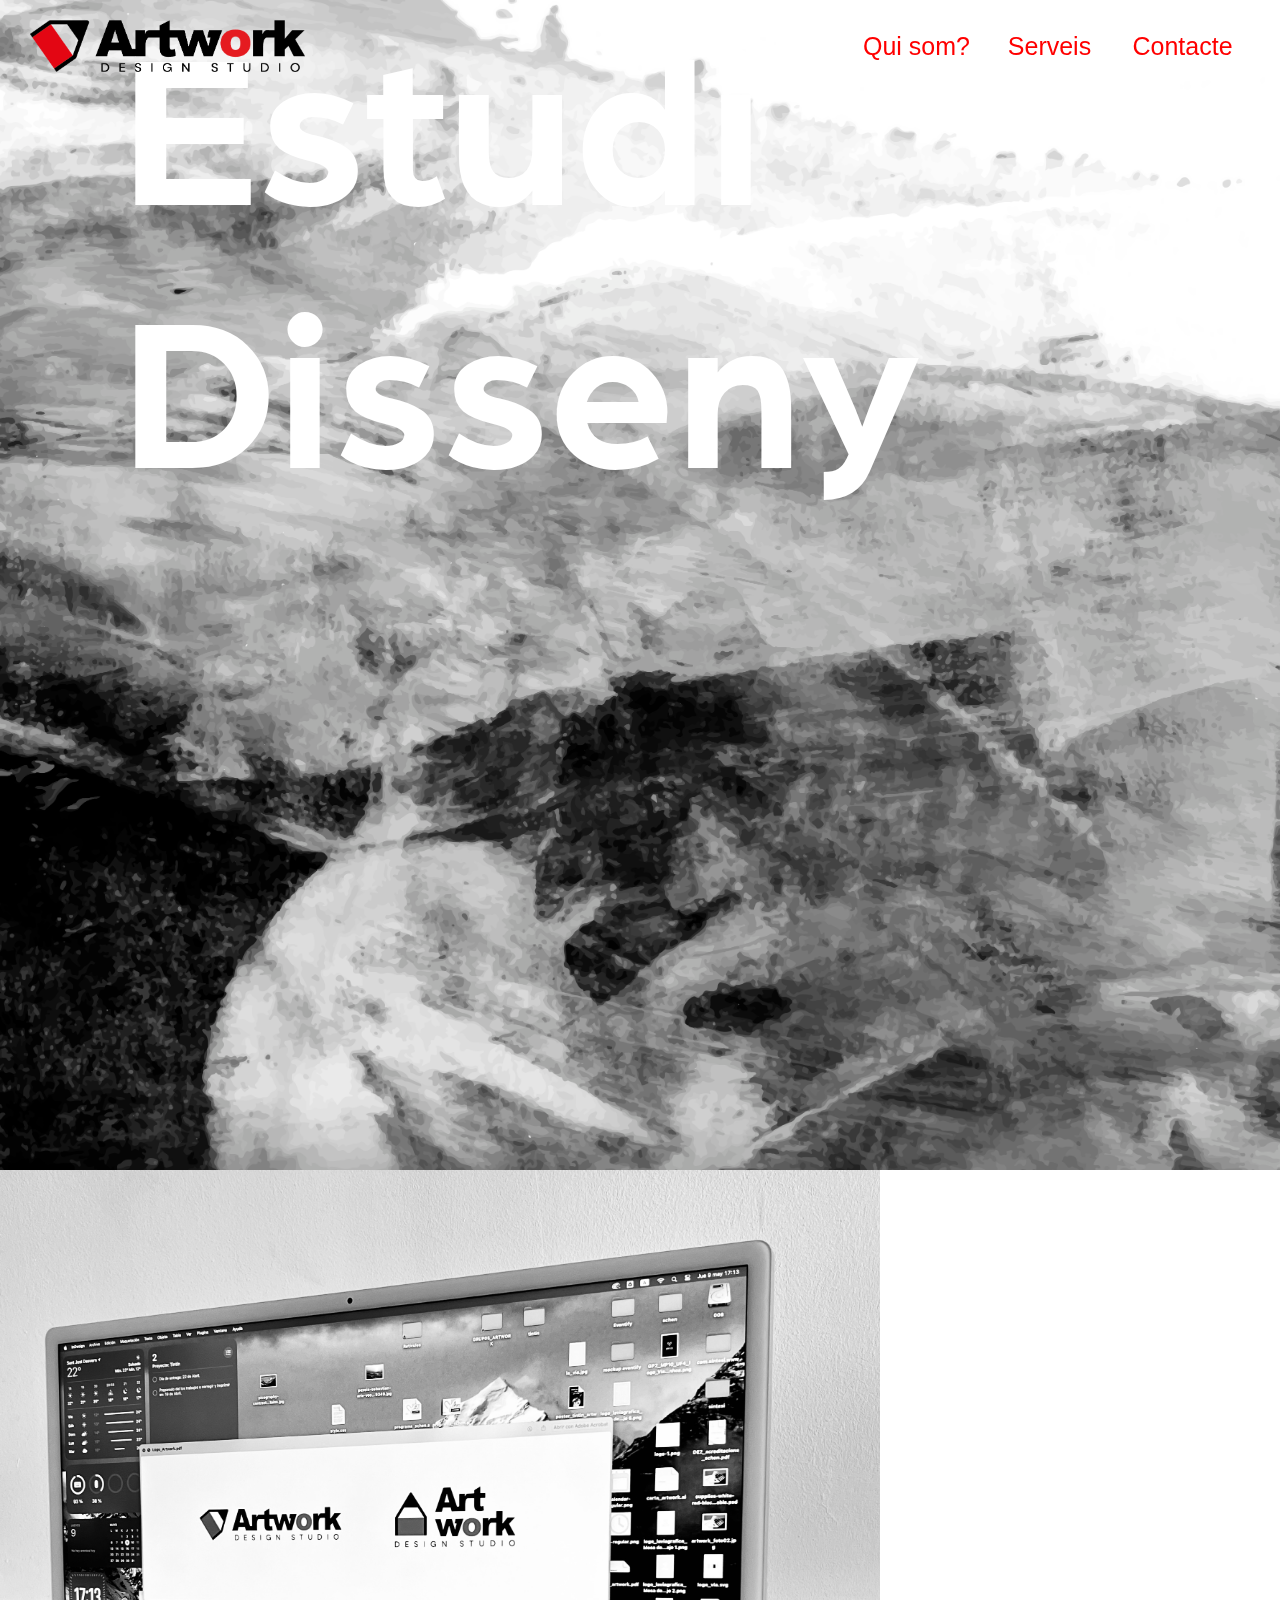
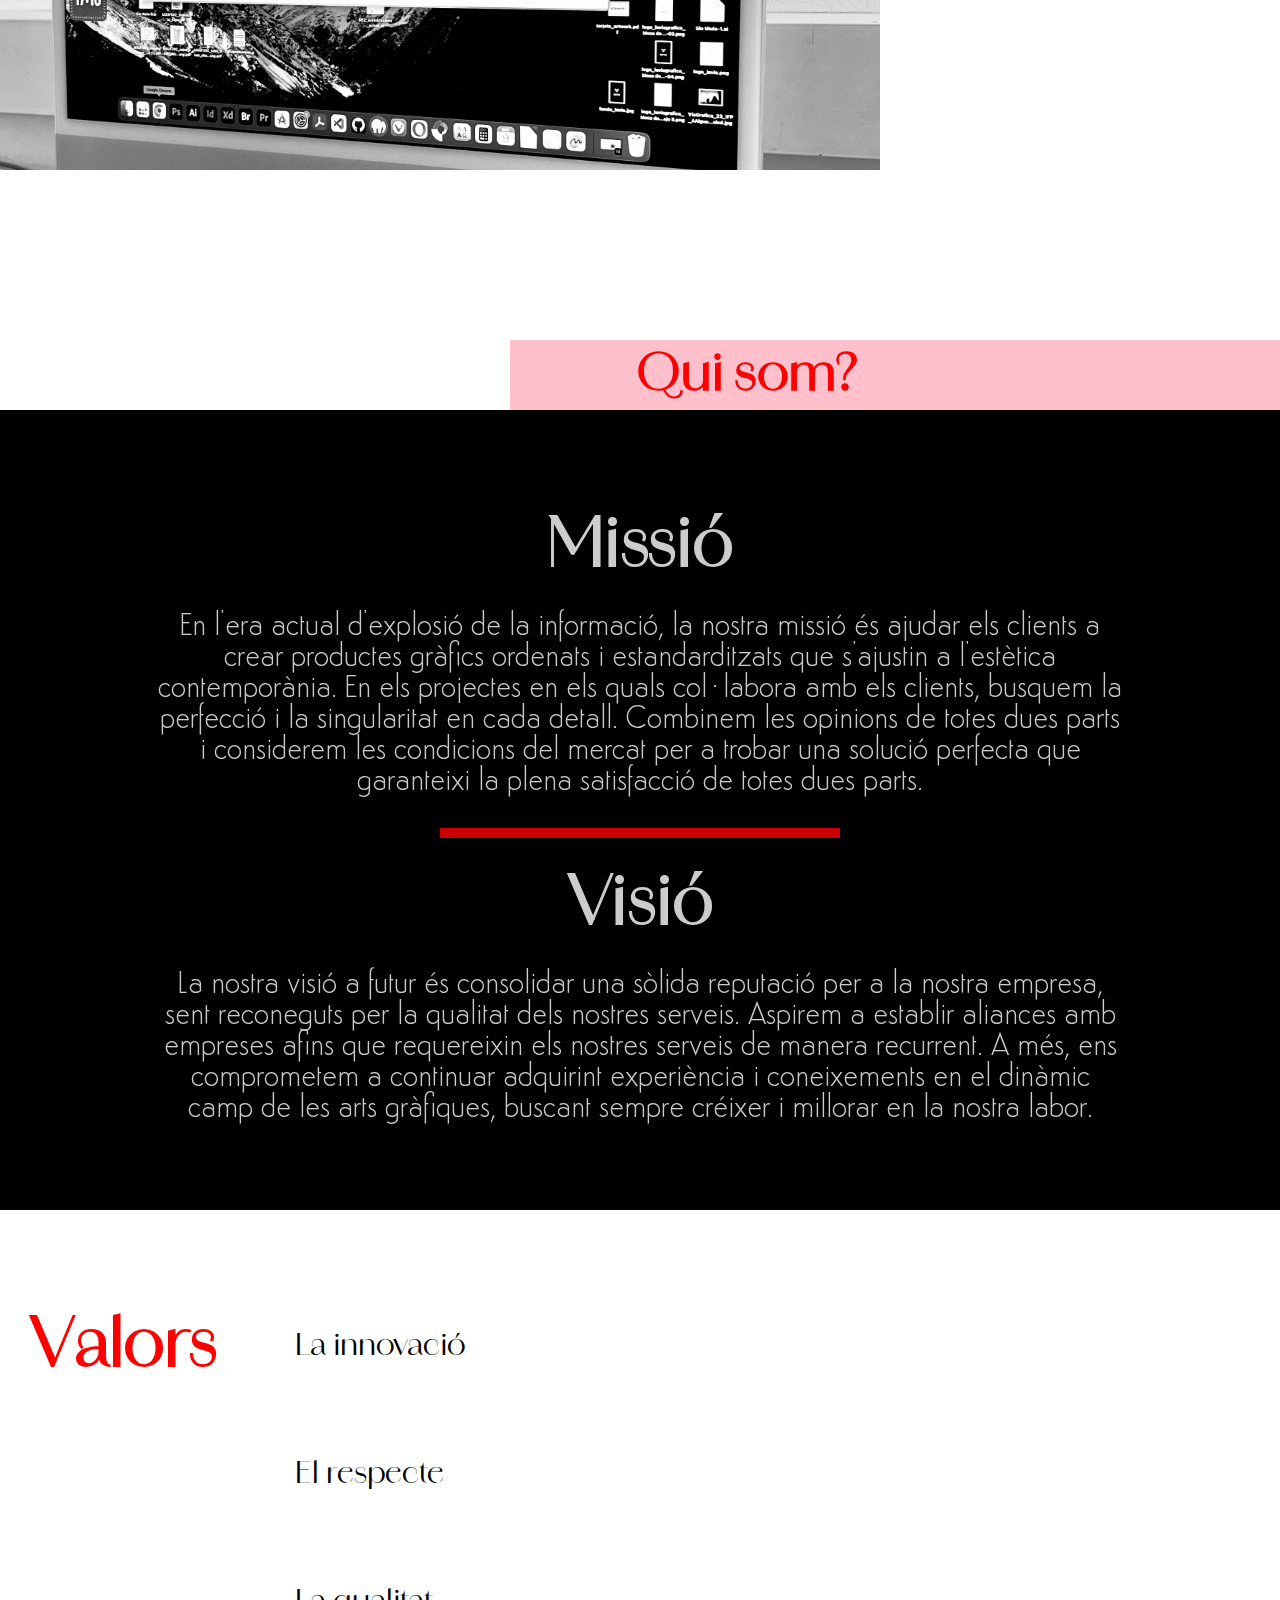
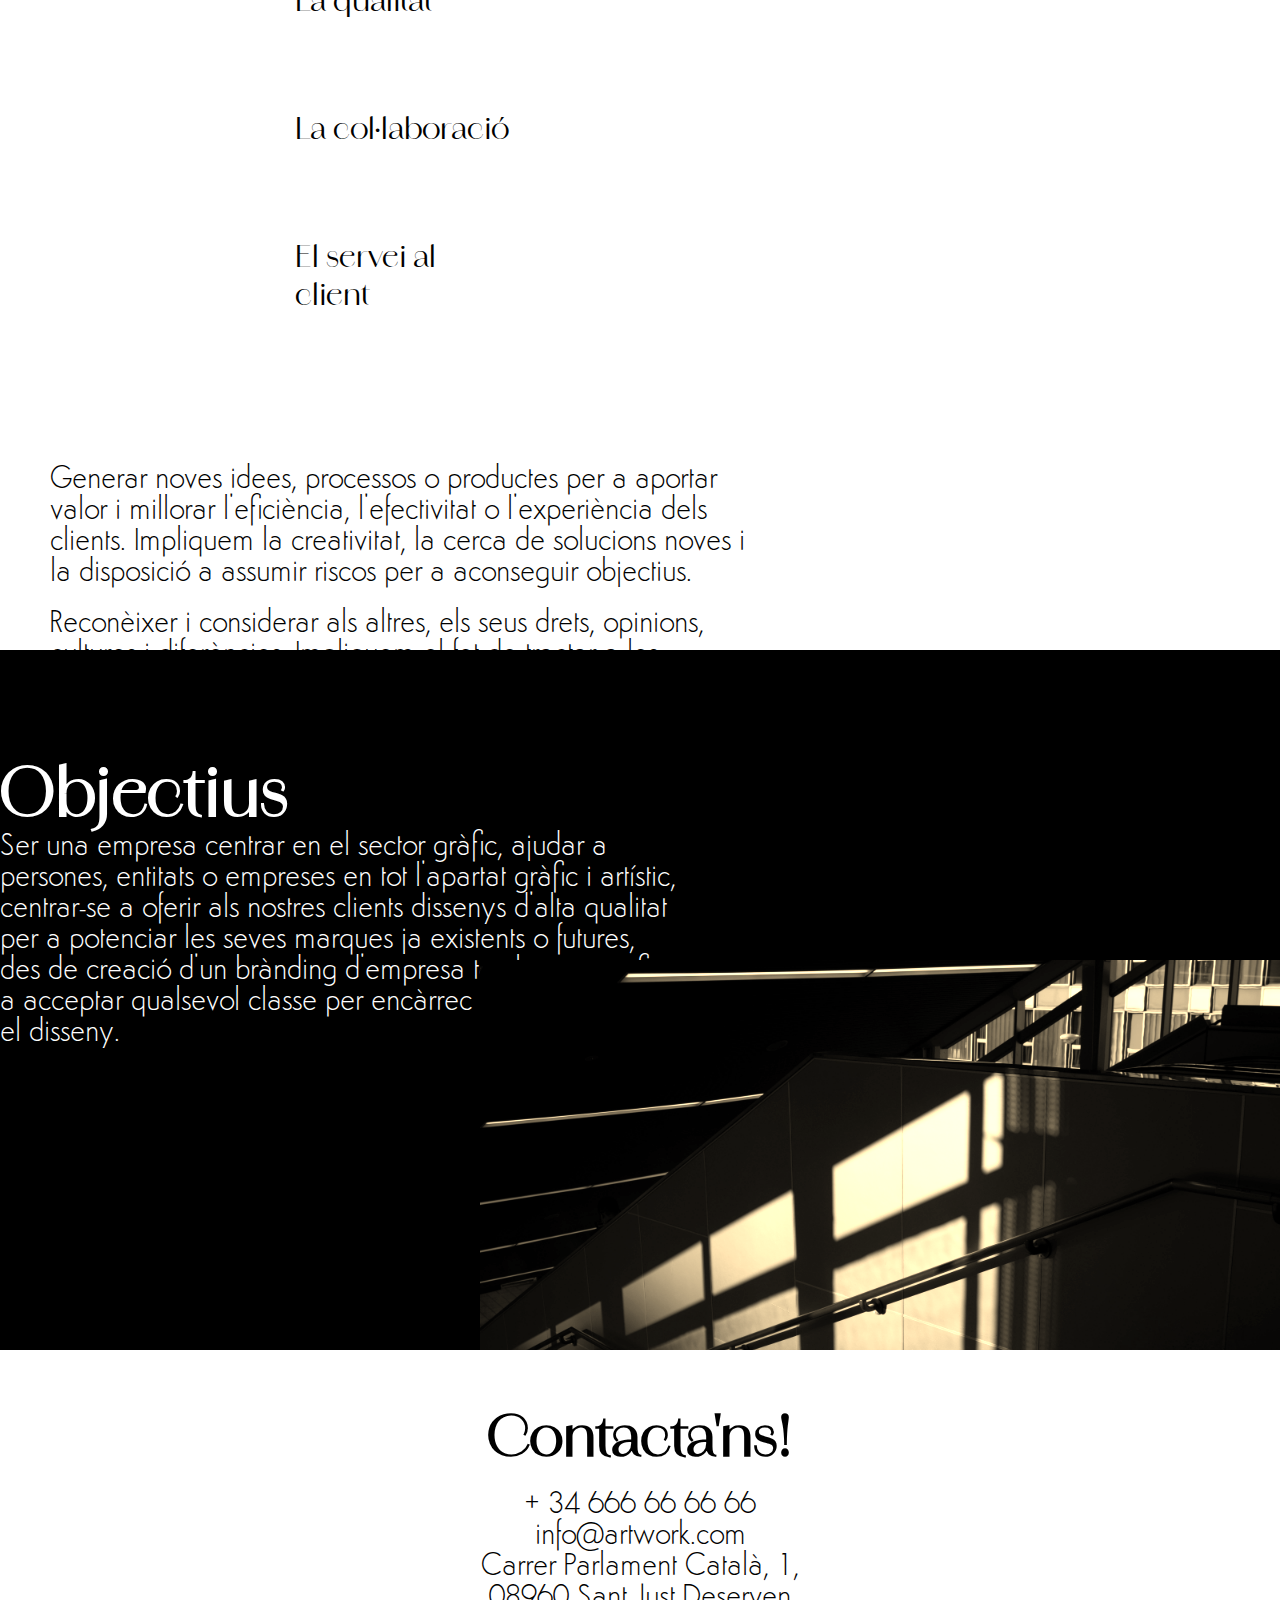
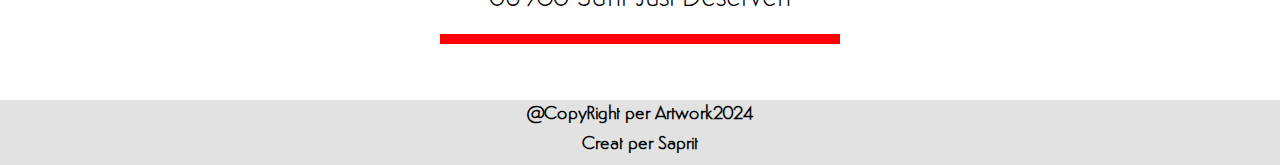
==== index.html @ ab4c4cfa "Add files via upload" ====
<!DOCTYPE html>
<html lang="en">
<head>
    <meta charset="UTF-8">
    <meta name="viewport" content="width=device-width, initial-scale=1.0">
    <title>Artwork</title>
    <link rel="stylesheet" href="css/estils.css">
</head>
<body>

    <!-- Menu --> 
    <nav>
        <div class="logo"></div>
        <ul>
            <a href="#inici">
                <li>Qui som?</li>
            </a>
            <a href="html/.html"><li>Serveis</li></a>
            <a href="html/contacte.html"><li>Contacte</li></a>
        </ul>   
    </nav>

    <div id="inici">
        <h1>Estudi <br> Disseny</h1>
    </div>

     <!-- Qui som? --> 
    <div id="nostros">  
        <div class="nostros imagen"></div>
        <div class="nostros text">
                <h1>Qui som?</h1>
                <p>ArtWork, empresa d'arts gràfiques. Som dissenyadors experts en arts gràfiques. </p> 
                <p> Oferim solucions professionals d'arts gràfiques per crear productes gràfiques visualment agradables i funcionals per a les persones.</p>
        </div>    
    </div>

     <!-- Missió i Visió --> 
    <div id="mission">
        <div class="mission text">
            <h1>Missió</h1>
             <p>En l'era actual d'explosió de la informació, la nostra missió és ajudar els clients a crear productes gràfics ordenats i estandarditzats que s'ajustin a l'estètica contemporània. En els projectes en els quals col·labora amb els clients, busquem la perfecció i la singularitat en cada detall. Combinem les opinions de totes dues parts i considerem les condicions del mercat per a trobar una solució perfecta que garanteixi la plena satisfacció de totes dues parts.</p>
             <div class="linia_rojo"></div>
             <h1>Visió</h1>
             <p>La nostra visió a futur és consolidar una sòlida reputació per a la nostra empresa, sent reconeguts per la qualitat dels nostres serveis. Aspirem a establir aliances amb empreses afins que requereixin els nostres serveis de manera recurrent. A més, ens comprometem a continuar adquirint experiència i coneixements en el dinàmic camp de les arts gràfiques, buscant sempre créixer i millorar en la nostra labor.</p>
        </div>
    </div>

     <!-- Valors --> 
    <div id="valors">
        <div class="valors titulo"><h1>Valors</h1></div>
        <div class="valors subtitulo">
            <h2>La innovació</h2>
            <h2>El respecte</h2>
            <h2>La qualitat</h2>
            <h2>La col·laboració</h2>
            <h2>El servei al client</h2>
        </div>
        <div class="valors par">
            <p>Generar noves idees, processos o productes per a aportar valor i millorar l'eficiència, l'efectivitat o l'experiència dels clients. Impliquem la creativitat, la cerca de solucions noves i la disposició a assumir riscos per a aconseguir objectius.</p>
            <p>Reconèixer i considerar als altres, els seus drets, opinions, cultures i diferències. Impliquem el fet de tractar a les persones amb dignitat, cortesia i empatia, promovent un ambient d'inclusió, tolerància i col·laboració.</p>
            <p>Obtenir l'excel·lència en l'execució de les activitats i lliurar els productes o serveis que compleixin o superin les expectatives i necessitats del client. Impliquem la consistència, la millora contínua i el compromís amb estàndards i normatives de qualitat.
            </p>
            <p>Treballar de manera conjunta i coordinada amb altres individus o entitats per a assolir objectius comuns. Impliquem compartir coneixements, habilitats i recursos, així com fomentar la comunicació, la confiança i el treball en equip.</p>
            <p>Proporcionar atenció i satisfacció a les necessitats, requisits i expectatives dels clients abans, durant i després de l'adquisició d'un producte o servei. Impliquem la disposició per a escoltar, comprendre i resoldre problemes de manera eficient i efectiva, brindant una experiència positiva i de valor afegit.</p>
        </div>
    </div>

     <!-- Objectius --> 
    <div id="objectius">
        <div class="objectius text">
            <h1>Objectius</h1>
            <p>Ser una empresa centrar en el sector gràfic, ajudar a persones, entitats o empreses en tot l'apartat gràfic i artístic, centrar-se a oferir als nostres clients dissenys d'alta qualitat per a potenciar les seves marques ja existents o futures, des de creació d'un brànding d'empresa totalment nou fins a acceptar qualsevol classe per encàrrec relacionat amb el disseny.</p>
        </div>
        <div class="objectius imagen"></div>         
    </div>

     <!-- Contacte --> 
    <div id="contacte">
        <h1>Contacta'ns!</h1>
        <p>+ 34 666 66  66 66</p>
        <p>info@artwork.com</p>
        <p>Carrer Parlament Català, 1,</p>
        <p>08960 Sant Just Deserven</p>
        <div class="linia"></div>
    </div>

     <!-- Footer --> 
    <div id="footer">
        <h3>@CopyRight per Artwork2024</h3>
        <h3>Creat per Saprit</h3>
    </div>

                        

 

   
    <script src="script.js"></script>
</body>

</html>
---- css/estils.css ----
* {
  margin: 0;
  padding: 0;
  position: relative;
  font-family: 'Gill Sans', 'Gill Sans MT', Calibri, 'Trebuchet MS', sans-serif;
}

@font-face {
  font-family: Arboria;
  src: url(../fonts/Web/Arboria-Bold.woff);
}

@font-face {
  font-family: Amandine;
  src: url(../fonts/Web/Amandine-Regular.woff);
}

@font-face {
  font-family: Semplicita;
  src: url(../fonts/Web/Semplicita-Light.woff);
}

@media screen and (min-width: 1025px){

/*inici*/
#inici{
  width: 100%;
  height: 1170px;
  background-image: url(../img/fondo.jpg);
  background-repeat: no-repeat;
  background-size: cover;
  top: 0px;
  overflow: hidden;
}

#inici h1{
  color: white;
  font-size: 220px;
  margin-left: 120px;
  position: relative;
  font-family: Arboria;
  font-weight: bold;
}

.rectangle{
  width: 550px;
  height: 140px;
  float: left;
}

.rectangle.rojo{
  position: relative;
  margin-top: 350px;
  background-color: #FF0000;
}

.rectangle.tazas{
  width: 750px;
  height: 460px;
  margin-top: 350px;
  margin-left: 750px;
  background-image: url(../img/tazas.png);
  background-size: cover;
  background-repeat: no-repeat;
}

/*menu*/
nav{
  width: 100%;
  height: 100px;
  position: fixed;
  top: 0;
  left: 0;
  right: 0;
  z-index: 10;
  overflow: hidden;
}

nav .logo{
  background-color: ;
  margin-left: 30px;
  margin-top: 20px;
  background-image: url(../img/Logo_Artwork.png);
  width: 275px;
  height: 52px;
  background-repeat: no-repeat;
  background-size: cover;
  float: left;
}

nav ul{
  margin-top: 20px;
  float: right;
  width: 430px;
  height: 52px;
}

nav li{
  width: 113px;
  height: 52px;
  float: left;
  margin: 0 10px;
  text-align: center;
  line-height: 52px;
  font-weight: 400;
  font-size: 25px;
  color: #FF0000;
  list-style-type: none;
  transition: color 0.5s ease;
}

nav li:hover{
  color: black;
}

/*Menu hamburguesa*/
label{
  display: none;
}

/*Qui som?*/
#nostros{
  width: 100%;
  height: 840px;
  background-color: ;
  overflow: hidden;
}

.nostros_caixa{
  width: 90%;
  padding: 20px;
  background-color: ;
  margin: 0 auto;
  top: 100px; 
}

.nostros{
  width: 880px;
  height: 600px;
  background-color: ;
  float: left;
}

.nostros.imagen{
  background-image: url(../img/ordinador.jpg);
  background-size: cover;
  background-repeat: no-repeat;
}

.nostros.text{
  height: 250px;
  width: 770px;
  float: right;
  top: 170px;
  background-color: pink;
}

.nostros.text h1{
  color: #FF0000;
  width: 45%;
  font-size: 50px;
  font-family: Amandine;
  font-weight: bolder;
  text-align: right;
}

.nostros.text p{
  text-align: right;
  font-size: 30px;
  margin: 13px; 
  font-family: Semplicita;
}

/*Missió i Visió*/
#mission{
  width: 100%;
  height: 800px;
  background-color: black;
  background-image: url(../img/people.jpg);
  background-size: cover;
  background-repeat: no-repeat;
  overflow: hidden;
}

.mission.text{
  width: 1030px;
  height: 630px;
  background-color: black;
  filter: opacity(80%);
  margin: 0 auto;
  top: 70px;  
}

#mission h1{
  text-align: center;
  color: white;
  font-size: 65px;
  font-family: Amandine;
  font-weight: bolder;
  margin-top: 20px;
}

#mission p{
  text-align: center;
  color: white;
  font-size: 30px;
  width: 970px;
  font-family: Semplicita;
  margin: 30px;
}

#mission .linia_rojo{
  width: 400px;;
  height: 10px;
  background-color: #FF0000;
  margin: 0 auto;

}

/*Valors*/
#valors{
  width: 100%;
  height: 980px;
  background-color: ;
  padding-top: 60px;
  overflow: hidden;
}

.valors_caixa{
  width: 1354px;
  height: 910px;
  background-color: ;
  margin: 0 auto;
}

.valors{
  width: 400px;
  height: 610px;
  background-color: ;
  float: left;
  margin: 0 auto;
  margin: 30px;
  background-color: ;
}

.valors h1{
  color: #FF0000;
  font-size: 65px;
  font-family: Amandine;
  font-weight: bolder;
}

.valors h2{
  font-size: 30px;
  margin-bottom: 90px;
  font-family: Amandine;
  font-weight: 200;
}

.valors p{
  font-size: 30px;
  margin: 20px;
  font-family: Semplicita;
}

.valors.titulo{
  height: 75px;
  width: 205px;
}

.valors.subtitulo{
  height: 660px;
  width: 220px;
  margin-top: 55px;
}

.valors.par{
  height: 850px;
  width: 745px;
  margin-top: 30px;
}

/*Objectius*/
#objectius{
  width: 100%;
  height: 700px;
  background-color: black;
  overflow: hidden;
}

.objectius_caixa{
  width: 77%;
  height: 500px;
  background-color: ;
  margin: 0 auto;
  top: 100px;  
}

.objectius{
  width: 800px;
  height: 500px;
  background-color: ;
  float: left;
}

.objectius.text{
  width: 680px;
  height: 310px;
  top: 100px;
}

.objectius.imagen{
  background-image: url(../img/outdoors.jpg);
  background-size: cover;
  background-repeat: no-repeat;
  filter: sepia(280%);
  float: right;
}

.objectius.text h1{
  font-size: 65px;
  color: white;
  text-align: left;
  font-family: Amandine;
  font-weight: bolder;
}

.objectius.text p{
  font-size: 30px;
  color: white;
  text-align: left;
  font-family: Semplicita;
}

/*Inici Contacte*/
#contacte{
  width: 100%;
  height: 300px;
  padding-top: 50px;
  overflow: hidden;
}

#contacte h1{
  text-align: center;
  font-size: 55px;
  margin-bottom: 20px;
  font-family: Amandine;
  font-weight: bolder;
}

#contacte p{
  text-align: center;
  font-size: 30px;
  font-family: Semplicita;
}

#contacte .linia{
  width: 400px;
  height: 10px;
  background-color: #FF0000;
  max-width: 0 auto;
  top: 20px;
  margin: 0 auto;
}

/*Footer*/
#footer{
  width: 100%;
  height: 65px;
  background-color: rgb(226, 226, 226);
  text-align: center;
  overflow: hidden;
}

#footer h3{
  line-height: 30px;
  font-family: Semplicita;
}

/*................*/
/*Pàgina serveis*/
/*Nostres Serveis*/
#serveis{
  width: 100%;
  height: 1170px;
  background-color: white;
  top: 0px;
  overflow: hidden;
}


#serveis h1{
  color: black;
  font-size: 220px;
  margin-left: 120px;
  position: relative;
  font-family: Arboria;
  font-weight: bold;
}


/*Disseny div blanc*/
#blanc{
  width: 100%;
  height: 800px;
  background-color: ;
  overflow: hidden;
}


.blanc_caixa{
  width: 90%;
  height: 600px;
  background-color: ;
  margin: 0 auto;
  top: 100px;
}


.blanc{
  width: 880px;
  height: 600px;
  background-color: ;
  float: left;
}


.blanc.imagen{
  background-image: url(../img/ordinador.jpg);
  background-size: cover;
  background-repeat: no-repeat;
}


.blanc.text{
  height: 250px;
  width: 770px;
  float: right;
  top: 170px;
  background-color: ;
}


.blanc.text h1{
  color: #FF0000;
  text-align: right;
  font-size: 50px;
  font-family: Amandine;
  font-weight: bolder;
}


.blanc.text p{
  text-align: right;
  font-size: 30px;
  margin: 13px;
  font-family: Semplicita;
}




/*Disseny div negre*/
#negre{
  width: 100%;
  height: 800px;
  background-color: black;
  overflow: hidden;
}


.negre_caixa{
  width: 90%;
  height: 600px;
  background-color: ;
  margin: 0 auto;
  top: 100px;
}


.negre{
  width: 880px;
  height: 600px;
  background-color: ;
  float: left;
}


.negre.imagen{
  background-image: url(../img/ordinador.jpg);
  background-size: cover;
  background-repeat: no-repeat;
  float: right;
}


.negre.text{
  height: 250px;
  width: 770px;
  top: 170px;
  background-color: ;
}


.negre.text h1{
  color: white;
  text-align: left;
  font-size: 50px;
  font-family: Amandine;
  font-weight: bolder;
}


.negre.text p{
  color: white;
  text-align: left;
  font-size: 30px;
  margin: 0px;
  font-family: Semplicita;
}



/*................*/
/*Pàgina contacte*/
#mapa{
  margin-top: 90px;
}

.container_contacto{
  width:500px;
  height: 570px;;
  background-color: transparent;
  display: flex;
  top: 50px;
  margin: 0 auto;
}

form{
  background-color: white;
  box-shadow: 0 0 5px #FF0000,
              0 0 5px #FF0000;
  display:flex;
  flex-direction: column;
  padding: 2vw 4vw;
  width:90%;
  max-width: 600px;
  border-radius: 10px;
  margin: 0 auto;
  bottom: 80px;
}

form h3{
  color:gray;
  font-weight:800;
  margin-bottom: 20px;
}

form input, form textarea{
  border:0;
  margin: 10px 0;
  padding: 20px;
  outline: none;
  background: #f5f5f5;
  font-size: 16px;
}

form button{
  padding: 15px;
  background: black;
  color:#fff;
  font-size: 18px;
  border: 0;
  outline: none;
  cursor: pointer;
  width: 150px;
  margin:20px auto 0;
  border-radius:30px; 
}

form button:hover{
  box-shadow: 0 0 5px #FF0000,
              0 0 5px #FF0000;
}

}

@media screen and (min-width:481px) and (max-width:1024px){
 
  /*inici*/
  #inici{
    width: 100%;
    height: 800px;
    background-image: url(../img/fondo.jpg);
    background-repeat: no-repeat;
    background-size: cover;
    overflow: hidden;
  }
  
  #inici h1{
    color: white;
    font-size: 130px;
    margin-left: 80px;
    position: relative;
    font-family: Arboria;
    font-weight: bolder;
  }

  .rectangle{
    width: 315px;
    height: 95px;
    float: left;
  }
  
  .rectangle.rojo{
    position: relative;
    margin-top: 200px;
    background-color: #FF0000;
  }
  
  .rectangle.tazas{
    width: 350px;
    height: 280px;
    margin-top: -80px;
    margin-left: 650px;
    background-image: url(../img/tazas.png);
    background-size: cover;
    background-repeat: no-repeat;
  }
  
  /*menu*/
  nav{
    width: 100%;
    height: 100px;
    position: fixed;
    top: 0;
    left: 0;
    right: 0;
    z-index: 10;
    overflow: hidden;
  }
  
  nav .logo{
    background-color: ;
    margin-left: 30px;
    margin-top: 20px;
    background-image: url(../img/Logo_Artwork.png);
    width: 275px;
    height: 52px;
    background-repeat: no-repeat;
    background-size: cover;
    float: left;
  }
  
  nav ul{
    margin-top: 20px;
    float: right;
    width: 440px;
    height: 52px;
  }
  
  nav li{
    width: 113px;
    height: 52px;
    float: left;
    margin: 0 10px;
    text-align: center;
    line-height: 52px;
    font-size: 25px;
    color: #FF0000;
    list-style-type: none;
    transition: color 0.5s ease;
  }
  
  nav li:hover{
    color: black;
  }

  /*Menu Hamburguesa*/
  label{
    display: none;
  }
  
  /*Qui som?*/
  #nostros{
    width: 100%;
    height: 450px;
    background-color: ;
    overflow: hidden;
  }
  
  .nostros_caixa{
    width: 95%;
    height: 300px;
    background-color: ;
    margin: 0 auto;
    top: 80px; 
  }
  
  .nostros{
    width: 400px;
    height: 300px;
    background-color: ;
    float: left;
  }
  
  .nostros.imagen{
    background-image: url(../img/ordinador.jpg);
    background-size: cover;
    background-repeat: no-repeat;
  }
  
  .nostros.text{
    width: 530px;
    float: right;
    height: 180px;
    top: 60px;
    font-family: Amandine;
    font-weight: 400;
  }
  
  .nostros.text h1{
    color: #FF0000;
    text-align: right;
    font-size: 45px;
    font-family: Amandine;
    font-weight: bolder;
  }
  
  .nostros.text p{
    text-align: right;
    font-size: 22px;
    margin: 13px;
    width: 500px;
    font-family: Semplicita;
  }
  
  /*Missió i Visió*/
  #mission{
    width: 100%;
    height: 570px;
    background-color: black;
    background-image: url(../img/people.jpg);
    background-size: cover;
    background-repeat: no-repeat;
    overflow: hidden;
  }
  
  .mission.text{
    width: 600px;
    height: 470px;
    background-color: black;
    filter: opacity(80%);
    margin: 0 auto;
    top: 30px;  
  }
  
  #mission h1{
    text-align: center;
    color: white;
    font-size: 45px;
    margin-top: 20px;
    font-family: Amandine;
    font-weight: bolder;
  }
  
  #mission p{
    text-align: center;
    color: white;
    font-size: 22px;
    width: 600px;
    font-family: Semplicita;
  }
  
  #mission .linia_rojo{
    width: 400px;;
    height: 6px;
    background-color: #FF0000;
    margin: 0 auto;
    top: 20px;
  }
  
  /*Valors*/
  #valors{
    width: 100%;
    height: 800px;
    background-color: ;
    padding-top: 60px;
    overflow: hidden;
  }
  
  .valors_caixa{
    width: 95%;
    height: 730px;
    background-color: ;
    margin: 0 auto;
  }
  
  .valors{
    width: 400px;
    height: 610px;
    background-color: ;
    float: left;
    margin: 0 auto;
    margin: 10px;
    background-color: ;
  }
  
  .valors h1{
    color: #FF0000;
    font-size: 45px;
    float: left;
    margin-top: 18px;
    font-family: Amandine;
    font-weight: bolder;
  }
  
  .valors h2{
    font-size: 25px;
    margin-bottom: 90px;
    font-family: Amandine;
  }
  
  .valors p{
    font-size: 22px;
    margin: 15px;
    font-family: Semplicita;
  }
  
  .valors.titulo{
    height: 75px;
    width: 175px;
  }
  
  .valors.subtitulo{
    height: 630px;
    width: 200px;
    top: 25px;
  }
  
  .valors.par{
    height: 710px;
    width: 519px;
  }
  
  /*objectius*/
  #objectius{
    width: 100%;
    height: 450px;
    background-color: black;
    overflow: hidden;
  }
  
  .objectius_caixa{
    width: 95%;
    height: 300px;
    background-color: ;
    margin: 0 auto;
    top: 80px;
  }
  
  .objectius.text{
    width: 450px;
    height: 220px;
    margin-top: 40px;
  }
  
  .objectius.imagen{
    background-image: url(../img/outdoors.jpg);
    background-size: cover;
    background-repeat: no-repeat;
    filter: sepia(280%);
    float: right;
    width: 440px;
    height: 300px;
  }
  
  .objectius{
    width: 400px;
    height: 300px;
    background-color: ;
    float: left;
  }
  
  .objectius.text h1{
    text-align: left;
    font-size: 45px;
    color: white;
    font-family: Amandine;
    font-weight: bolder;
  }
  
  .objectius.text p{
    text-align: left;
    font-size: 22px;
    margin-top: 13px;
    color: white;
    font-family: Semplicita;
  }
  
  /*Inici Contacte*/
  #contacte{
    width: 100%;
    height: 215px;
    background-color: ;
    padding-top: 30px;
    overflow: hidden;
  }
  
  #contacte h1{
    text-align: center;
    font-size: 45px;
    margin-bottom: 15px;
    font-family: Amandine;
    font-weight: bolder;
  }
  
  #contacte p{
    text-align: center;
    font-size: 22px;
    font-family: Semplicita;
  }
  
  #contacte .linia{
    width: 400px;
    height: 6px;
    background-color: #FF0000;
    max-width: 0 auto;
    top: 20px;
    margin: 0 auto;
  }
  
  /*Footer*/
  #footer{
    width: 100%;
    height: 65px;
    background-color: rgb(226, 226, 226);
    text-align: center;
    overflow: hidden;
  }
  
  #footer h3{
    line-height: 30px;
    font-family: Amandine;
    font-size: 17px;
    font-family: Semplicita;
  }

  /*Pàgina serveis*/
  /*inici*/
  #serveis{
    width: 100%;
    height: 800px;
    background-image: url(../img/fondo.jpg);
    background-repeat: no-repeat;
    background-size: cover;
    overflow: hidden;
  }
 
  #serveis h1{
    color: white;
    font-size: 130px;
    margin-left: 80px;
    position: relative;
    font-family: Arboria;
    font-weight: bolder;
  }




  /*Disseny div blanc*/
  #blanc{
    width: 100%;
    background-color: ;
    overflow: hidden;
    padding: 50px;
  }
 
  .blanc_caixa{
    width: 95%;
    height: 300px;
    background-color: ;
    margin: 0 auto;
  }
 
  .blanc{
    width: 400px;
    height: 300px;
    background-color: ;
    float: left;
  }
 
  .blanc.imagen{
    background-image: url(../img/ordinador.jpg);
    background-size: cover;
    background-repeat: no-repeat;
  }
 
  .blanc.text{
    width: 530px;
    float: right;
    height: 180px;
    top: 60px;
    font-family: Amandine;
    font-weight: 400;
  }
 
  .blanc.text h1{
    color: #FF0000;
    text-align: right;
    font-size: 45px;
    font-family: Amandine;
    font-weight: bolder;
  }
 
  .blanc.text p{
    text-align: right;
    font-size: 22px;
    margin: 13px;
    width: 510px;
    font-family: Semplicita;
  }


  /*Disseny div negre*/
  /*objectius*/
  #negre{
    width: 100%;
    background-color: black;
    overflow: hidden;
    padding: 50px;
 
  }
 
  .negre_caixa{
    width: 95%;
    height: 300px;
    background-color: ;
    margin: 0 auto;
  }
 
  .negre.text{
    width: 450px;
    height: 220px;


  }
 
  .negre.imagen{
    background-image: url(../img/outdoors.jpg);
    background-size: cover;
    background-repeat: no-repeat;
    filter: sepia(280%);
    float: right;
    width: 440px;
    height: 300px;
  }
 
  .negre{
    width: 400px;
    height: 300px;
    background-color: ;
    float: left;
  }
 
  .negre.text h1{
    text-align: left;
    font-size: 45px;
    color: white;
    font-family: Amandine;
    font-weight: bolder;
  }
 
  .negre.text p{
    text-align: left;
    font-size: 22px;
    color: white;
    font-family: Semplicita;
  }





  
  /*Pàgina contacte*/
  #mapa{
    margin-top: 0px;
  }
  
  .container_contacto{
    width:500px;
    height: 570px;;
    background-color: transparent;
    display: flex;
    top: 50px;
    margin: 0 auto;
  }
  
  form{
    background-color: white;
    box-shadow: 0 0 5px #FF0000,
                0 0 5px #FF0000;
    display:flex;
    flex-direction: column;
    padding: 2vw 4vw;
    width:90%;
    max-width: 600px;
    border-radius: 10px;
    margin: 0 auto;
    bottom: 80px;
  }
  
  form h3{
    color:gray;
    font-weight:800;
    margin-bottom: 20px;
  }
  
  form input, form textarea{
    border:0;
    margin: 10px 0;
    padding: 20px;
    outline: none;
    background: #f5f5f5;
    font-size: 16px;
  }
  
  form button{
    padding: 15px;
    background: black;
    color:#fff;
    font-size: 18px;
    border: 0;
    outline: none;
    cursor: pointer;
    width: 150px;
    margin:20px auto 0;
    border-radius:30px; 
  }
  
  form button:hover{
    box-shadow: 0 0 5px #FF0000,
                0 0 5px #FF0000;
  }

}




@media screen and (max-width:480px){

nav ul{
  display: none;   
}

nav{
  width: 100%;
  height: 50px;
  position: fixed;
  top: 0;
  left: 0;
  right: 0;
  z-index: 10;
  overflow: hidden;
}

nav .logo{
  background-color: ;
  margin-left: 15px;
  margin-top: 10px;
  background-image: url(../img/Logo_Artwork.png);
  width: 158px;
  height: 30px;
  background-repeat: no-repeat;
  background-size: cover;
}

/*inici*/
#inici{
  width: 100%;
  height: 500px;
  background-image: url(../img/fondo.jpg);
  background-repeat: no-repeat;
  background-size: cover;
  overflow: hidden;
}

#inici h1{
  color: white;
  font-size: 80px;
  margin-left: 50px;
  position: relative;
  font-family: Arboria;
  font-weight: bolder;
}

.rectangle{
  width: 225px;
  height: 55px;
}

.rectangle.rojo{
  position: relative;
  margin-top: 80px;
  background-color: #FF0000;
}

.rectangle.tazas{
  width: 350px;
  height: 280px;
  top: 70px;
  margin: 0 auto;
  background-image: url(../img/tazas.png);
  background-size: cover;
  background-repeat: no-repeat;
}

/*Menu hamburguesa*/
label .menu {
  float: right;
  position: fixed;
  right: -100px;
  top: -100px;
  z-index: 100;
  width: 200px;
  height: 200px;
  background: #FFF;
  border-radius: 50% 50% 50% 50% ;
  -webkit-transition: .5s ease-in-out;
  transition: .5s ease-in-out;
  box-shadow: 0 0 0 0 #FF0000, 0 0 0 0 #FF0000;
  cursor: pointer;
}


label .hamburger {
  position: absolute;
  top: 135px;
  left: 50px;
  width: 30px;
  height: 2px;
  background-color: #FF0000;
  display: block;
  -webkit-transform-origin: center;
  transform-origin: center;
  -webkit-transition: .5s ease-in-out;
  transition: .5s ease-in-out;
}

label .hamburger:after, label .hamburger:before {
  -webkit-transition: .5s ease-in-out;
  transition: .5s ease-in-out;
  content: "";
  position: absolute;
  display: block;
  width: 100%;
  height: 100%;
  background: #FF0000;
}

label .hamburger:before{ 
  top: -10px; 
}

label .hamburger:after{ 
  bottom: -10px; 
}

label input{ 
  display: none;
}

label input:checked + .menu{
  box-shadow: 0 0 0 100vw #FFF, 0 0 0 100vh #FFF;
  border-radius: 0;
}

label input:checked + .menu .hamburger{
  -webkit-transform: rotate(45deg);
  transform: rotate(45deg);
}

label input:checked + .menu .hamburger:after{
  -webkit-transform: rotate(90deg);
  transform: rotate(90deg);
  bottom: 0;
}

label input:checked + .menu .hamburger:before{
 -webkit-transform: rotate(90deg);
  transform: rotate(90deg);
  top: 0;
}

label input:checked + .menu + ul{ 
  opacity: 1;
}

label ul{
  z-index: 200;
  position: absolute;
  background-color: ;
  width: 110px;
  top: 350px;
  left: 240px;
  font-size: 28px;
  -webkit-transform: translate(-50%, -50%);
  transform: translate(-50%, -50%);
  opacity: 0;
  -webkit-transition: .25s 0s ease-in-out;
  transition: .25s 0s ease-in-out;
  font-family: Arboria;
  list-style: none;
}

label a {
  margin-bottom: 1em;
  display: block;
  color: #FF0000;
  text-decoration: none;
}

/*Qui som?*/
#nostros{
  width: 100%;
  height: 580px;
  background-color: ;
  overflow: hidden;
}

.nostros_caixa{
  width: 95%;
  height: 300px;
  background-color: ;
  margin: 0 auto;
  top: 50px; 
}

.nostros{
  width: 400px;
  height: 300px;
  background-color: ;
  margin: 0 auto;
}

.nostros.imagen{
  background-image: url(../img/ordinador.jpg);
  background-size: cover;
  background-repeat: no-repeat;
}

.nostros.text{
  top: 30px;
  font-family: Amandine;
  font-weight: 400;
}

.nostros.text h1{
  color: #FF0000;
  text-align: right;
  font-size: 30px;
  font-family: Amandine;
  font-weight: bolder;
}

.nostros.text p{
  text-align: right;
  font-size: 18px;
  margin: 13px;
  font-family: Semplicita;
}

/*Missió i Visió*/
#mission{
  width: 100%;
  height: 470px;
  background-color: black;
  background-image: url(../img/people.jpg);
  background-size: cover;
  background-repeat: no-repeat;
  overflow: hidden;
}

.mission.text{
  width: 400px;
  height: 410px;
  background-color: black;
  filter: opacity(80%);
  margin: 0 auto;
  top: 10px;  
}

#mission h1{
  text-align: center;
  color: white;
  font-size: 30px;
  margin-top: 20px;
  font-family: Amandine;
  font-weight: bolder;
}

#mission p{
  text-align: center;
  color: white;
  font-size: 18px;
  font-family: Semplicita;
}

#mission .linia_rojo{
  width: 300px;;
  height: 6px;
  background-color: #FF0000;
  margin: 0 auto;
  top: 10px;
}

/*Valors*/
#valors{
  width: 100%;
  height: 1170px;
  background-color: ;
  padding-top: 40px;
  overflow: hidden;
}

.valors_caixa{
  width: 95%;
  height: 730px;
  background-color: pink;
  margin: 0 auto;
}

.valors{
  width: 200px;
  height: 610px;
  background-color: ;
  margin: 0 auto;
  margin: 3px;
  background-color: antiquewhite;
}

.valors h1{
  color: #FF0000;
  font-size: 30px;
  float: left;
  margin-top: 18px;
  font-family: Amandine;
  font-weight: bolder;
}

.valors h2{
  font-size: 17px;
  margin-bottom: 240px;
  font-family: Amandine;
}

.valors p{
  font-size: 18px;
  margin: 15px;
  font-family: Semplicita;
  bottom: 650px;
}

.valors.titulo{
  height: 75px;
  width: 95px;
}

.valors.subtitulo{
  height: 630px;
  width: 145px;
}

.valors.par{
  height: 1140px;
  width: 270px;
  float: right;
}

/*objectius*/
#objectius{
  width: 100%;
  height: 480px;
  background-color: black;
  overflow: hidden;
}

.objectius_caixa{
  width: 95%;
  height: 300px;
  background-color: ;
  margin: 0 auto;
  top: 5px;
}

.objectius.text{
  top: 30px;
  height: 240px;
}

.objectius.imagen{
  background-image: url(../img/outdoors.jpg);
  background-size: cover;
  background-repeat: no-repeat;
  filter: sepia(280%);
}

.objectius{
  width: 400px;
  height: 200px;
  background-color: ;
  margin: 0 auto;

}

.objectius.text h1{
  text-align: left;
  font-size: 30px;
  color: white;
  font-family: Amandine;
  font-weight: bolder;
}

.objectius.text p{
  text-align: left;
  font-size: 18px;
  margin-top: 13px;
  color: white;
  font-family: Semplicita;
}

/*Inici Contacte*/
#contacte{
  width: 100%;
  height: 185px;
  background-color: ;
  padding-top: 15px;
  overflow: hidden;
}

#contacte h1{
  text-align: center;
  font-size: 30px;
  margin-bottom: 15px;
  font-family: Amandine;
  font-weight: bolder;
}

#contacte p{
  text-align: center;
  font-size: 18px;
  font-family: Semplicita;
}

#contacte .linia{
  width: 300px;
  height: 6px;
  background-color: #FF0000;
  max-width: 0 auto;
  top: 20px;
  margin: 0 auto;
}

/*Footer*/
#footer{
  width: 100%;
  height: 65px;
  background-color: rgb(226, 226, 226);
  text-align: center;
  overflow: hidden;
}

#footer h3{
  line-height: 30px;
  font-family: Amandine;
  font-size: 15px;
  font-family: Semplicita;
}

/*Pàgina Serveis*/
/*Nostres Serveis*/
#serveis{
  width: 100%;
  height: 500px;
  background-color: white;
  overflow: hidden;
}

#serveis h1{
  color: black;
  font-size: 80px;
  margin-left: 50px;
  position: relative;
  font-family: Arboria;
  font-weight: bolder;
}

/*Disseny div blanc*/
#blanc{
  width: 100%;
  height: 580px;
  background-color: ;
  overflow: hidden;
}

.blanc_caixa{
  width: 95%;
  height: 300px;
  background-color: ;
  margin: 0 auto;
  top: 50px; 
}

.blanc{
  width: 400px;
  height: 300px;
  background-color: ;
  margin: 0 auto;
}

.blanc.imagen{
  background-image: url(../img/ordinador.jpg);
  background-size: cover;
  background-repeat: no-repeat;
}

.blanc.text{
  top: 30px;
  font-family: Amandine;
  font-weight: 400;
}

.blanc.text h1{
  color: #FF0000;
  text-align: right;
  font-size: 30px;
  font-family: Amandine;
  font-weight: bolder;
}

.blanc.text p{
  text-align: right;
  font-size: 18px;
  font-family: Semplicita;
}

/*Disseny div negre*/
#negre{
  width: 100%;
  height: 480px;
  background-color: black;
  overflow: hidden;
}

.negre_caixa{
  width: 95%;
  height: 300px;
  background-color: ;
  margin: 0 auto;
  top: 5px;
}

.negre.text{
  top: 30px;
  height: 240px;
}

.negre.imagen{
  background-image: url(../img/outdoors.jpg);
  background-size: cover;
  background-repeat: no-repeat;
  filter: sepia(280%);
}

.negre{
  width: 400px;
  height: 200px;
  background-color: ;
  margin: 0 auto;
}

.negre.text h1{
  text-align: left;
  font-size: 30px;
  color: white;
  font-family: Amandine;
  font-weight: bolder;
}

.negre.text p{
  text-align: left;
  font-size: 18px;
  margin-top: 13px;
  color: white;
  font-family: Semplicita;
}





/*Pàgina contacte*/
#mapa{
  margin-top: 50px;
}

.container_contacto{
  width:400px;
  height: 490px;;
  background-color: transparent;
  display: flex;
  top: 60px;
  margin: 0 auto;
}

form{
  background-color: white;
  box-shadow: 0 0 5px #FF0000,
              0 0 5px #FF0000;
  display:flex;
  flex-direction: column;
  padding: 2vw 4vw;
  width:70%;
  max-width: 400px;
  border-radius: 10px;
  margin: 0 auto;
  bottom: 80px;
}

form h3{
  color:gray;
  font-weight:800;
  margin-bottom: 20px;
}

form input, form textarea{
  border:0;
  margin: 10px 0;
  padding: 20px;
  outline: none;
  background: #f5f5f5;
  font-size: 16px;
}

form button{
  padding: 10px;
  background: black;
  color:#fff;
  font-size: 18px;
  border: 0;
  outline: none;
  cursor: pointer;
  width: 130px;
  margin: 15px auto 0;
  border-radius:30px; 
}

form button:hover{
  box-shadow: 0 0 5px #FF0000,
              0 0 5px #FF0000;
}








}
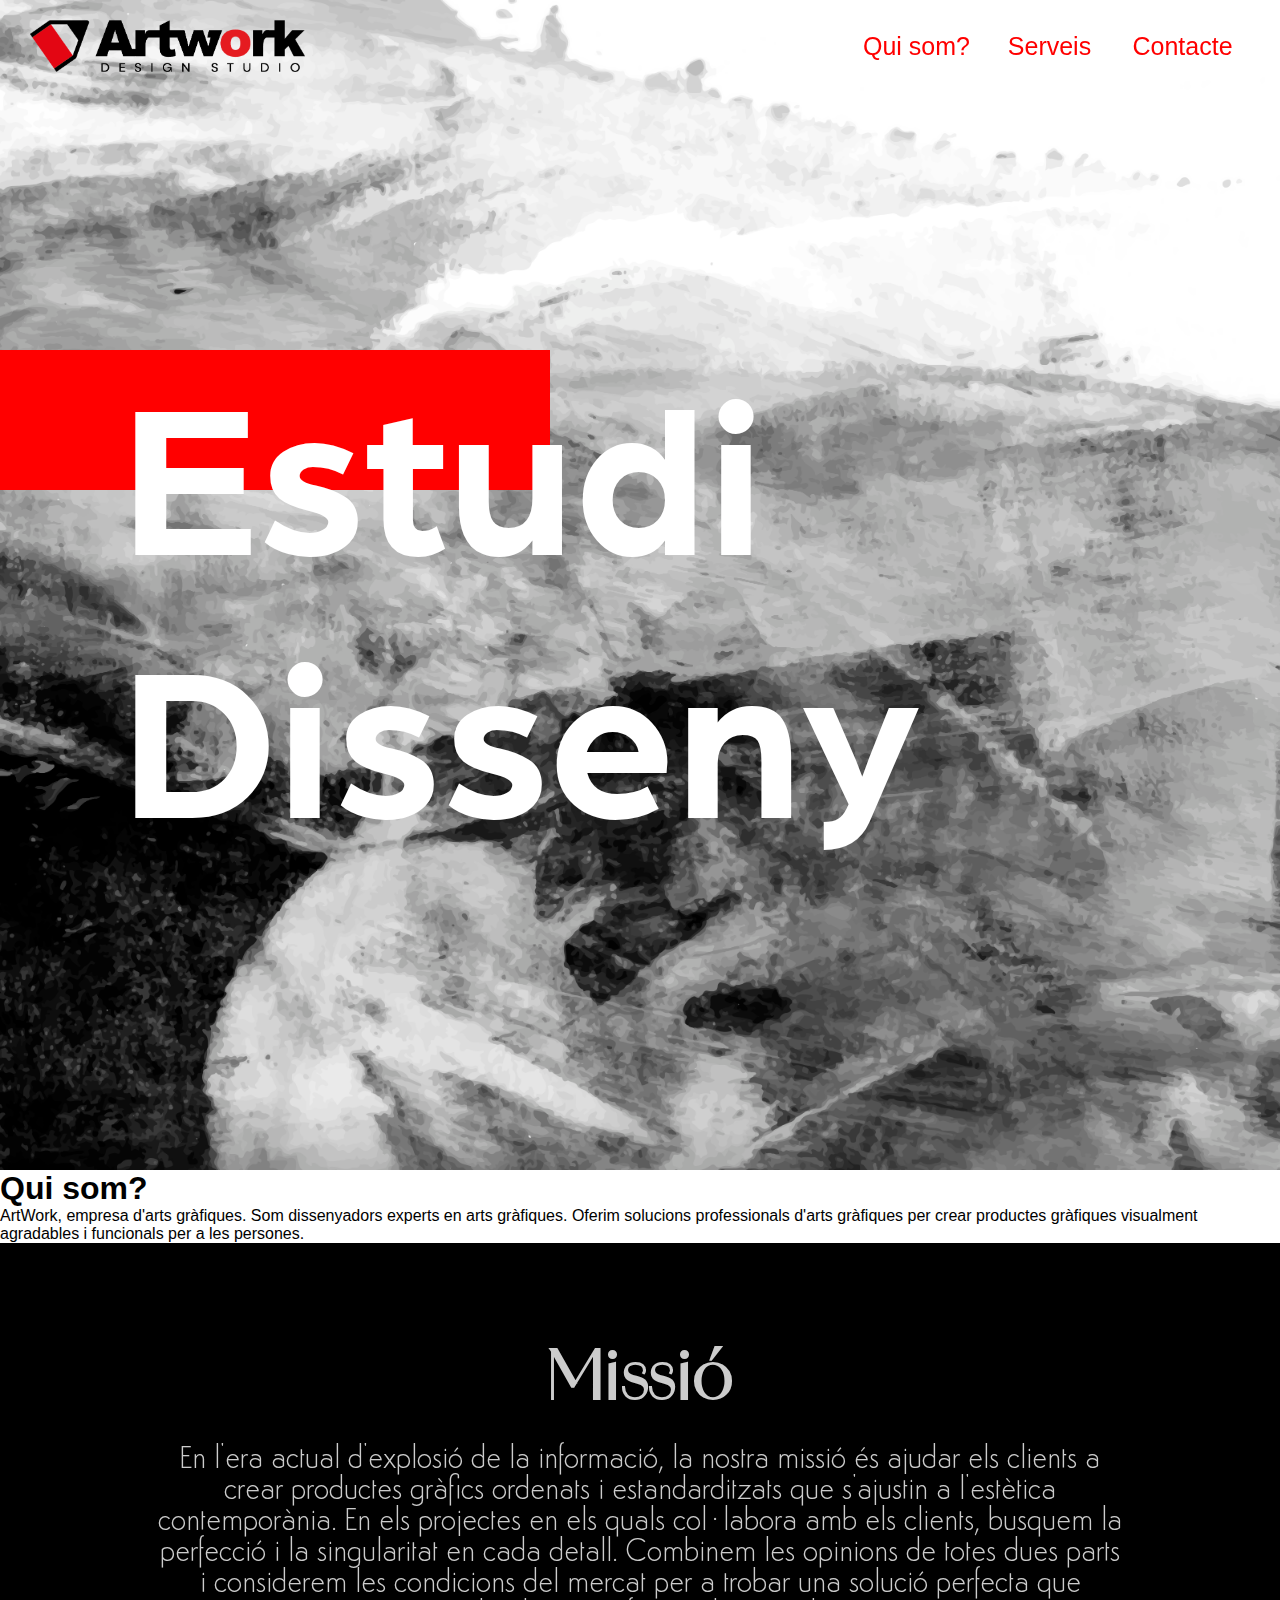
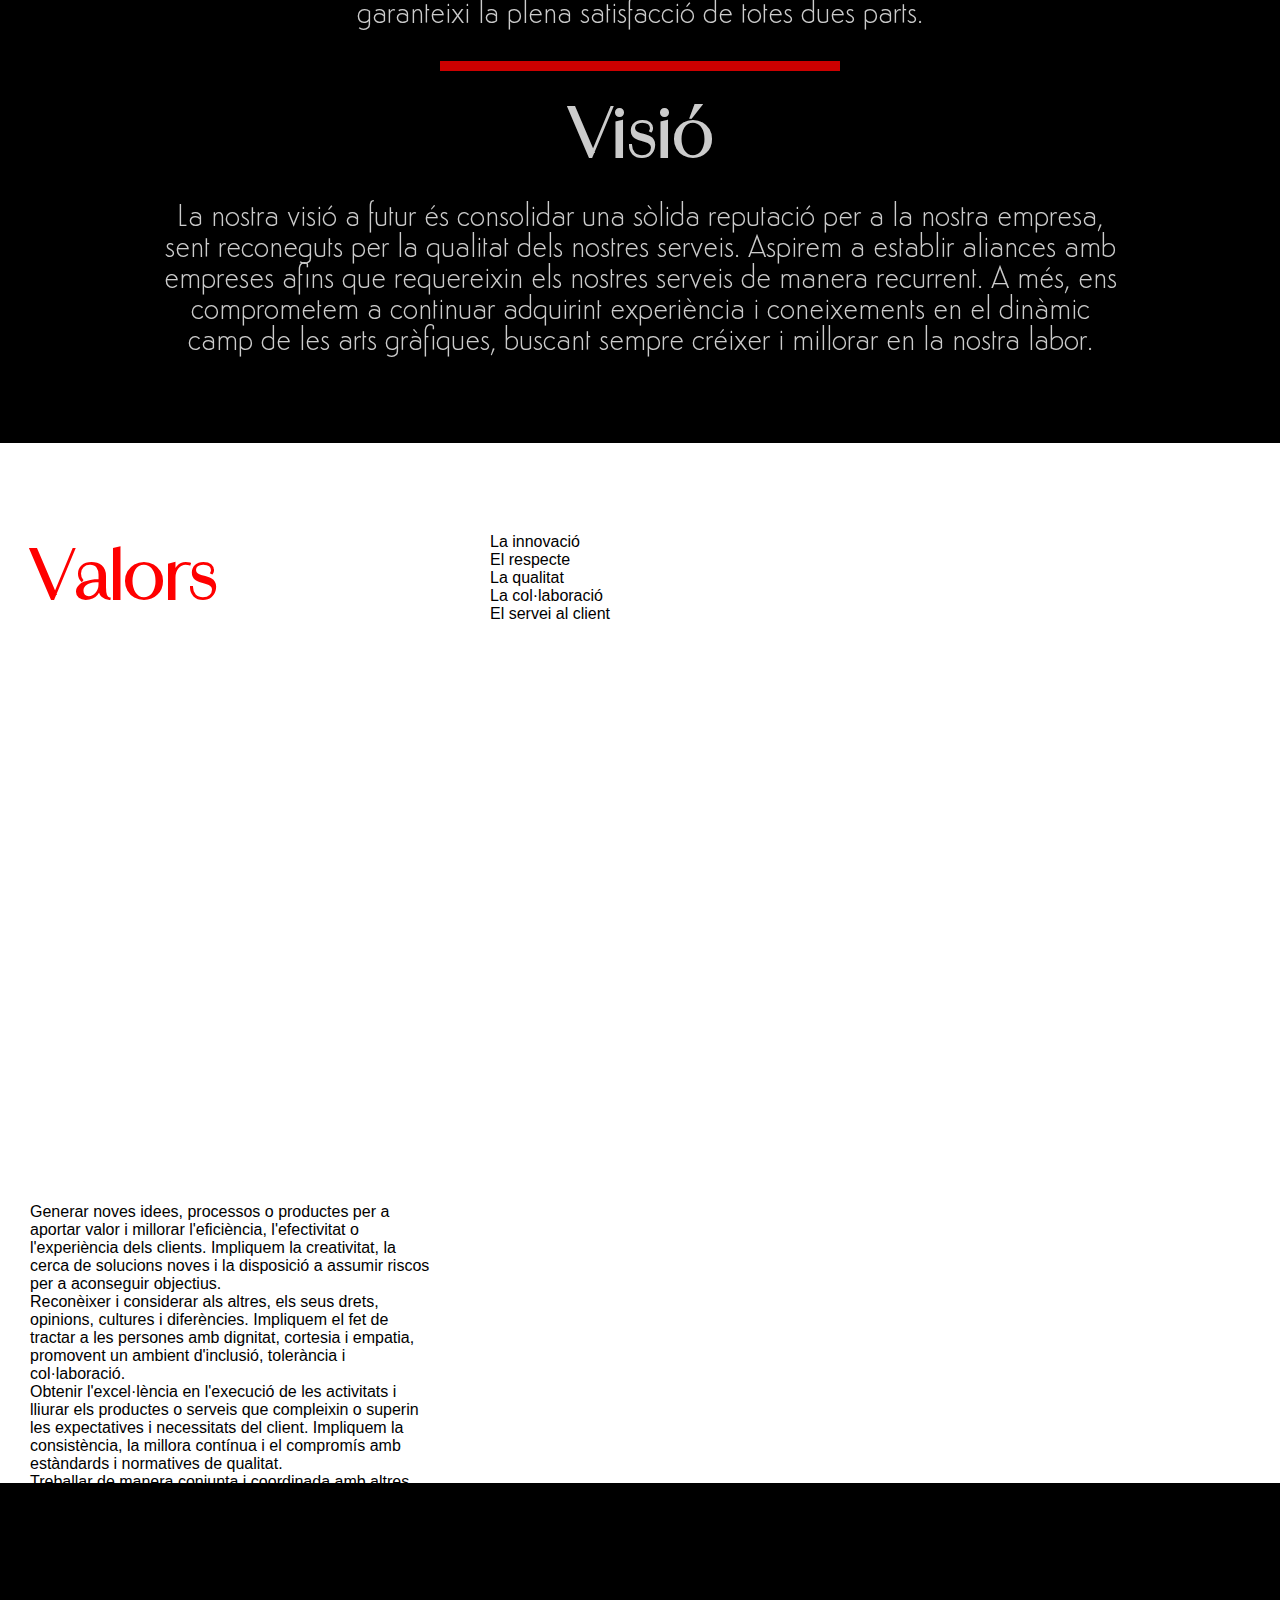
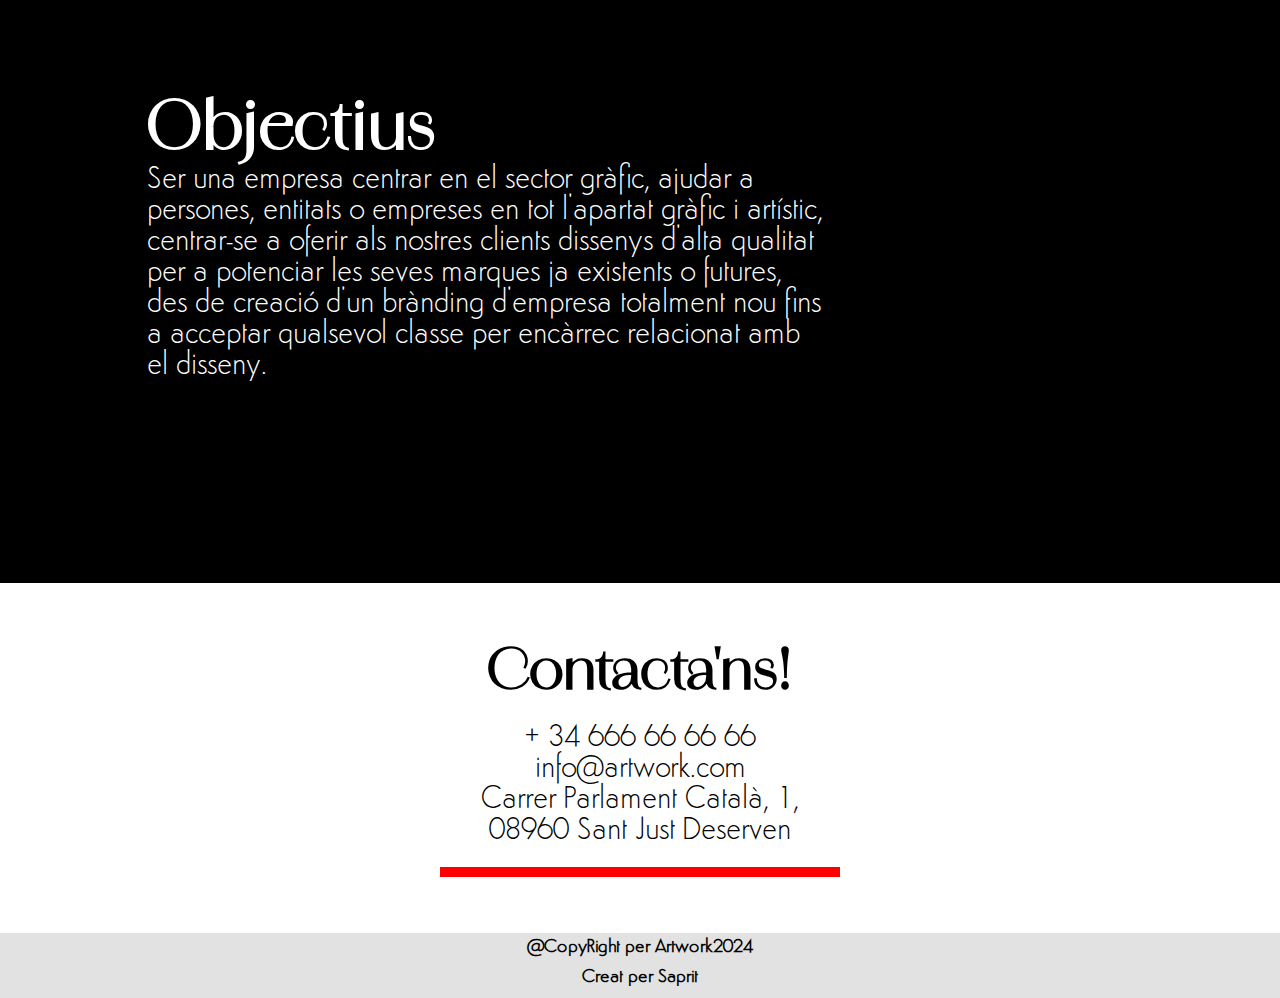
==== commit 782e041e: "Add files via upload" ====
--- a/index.html
+++ b/index.html
@@ -15,23 +15,52 @@
             <a href="#inici">
                 <li>Qui som?</li>
             </a>
-            <a href="html/.html"><li>Serveis</li></a>
-            <a href="html/contacte.html"><li>Contacte</li></a>
+            <a href="html/serveis.html">
+                <li>Serveis</li>
+            </a>
+            <a href="html/contacte.html">
+                <li>Contacte</li>
+            </a>
         </ul>   
     </nav>
 
+    <!-- Menu Hamburguesa -->
+    <label>
+        <input type="checkbox">
+        <span class="menu"> <span class="hamburger"></span> </span>
+        <ul>
+            <a href="#inici">
+                <li>Qui som?</li>
+            </a>
+            <a href="html/serveis.html">
+                <li>Serveis</li>
+            </a>
+            <a href="html/contacte.html">
+                <li>Contacte</li>
+            </a>
+          
+        </ul>
+    </label>
+
+    <!-- Inici --> 
     <div id="inici">
-        <h1>Estudi <br> Disseny</h1>
+        <div class="tassa"></div>
+        <div class="rectangle rojo"> 
+            <h1>Estudi <br> Disseny</h1>
+        </div>
+        <div class="rectangle tassa"></div>
+        
     </div>
 
      <!-- Qui som? --> 
-    <div id="nostros">  
-        <div class="nostros imagen"></div>
-        <div class="nostros text">
+    <div id="nostres"> 
+        <div class="nostres_caixa">
+        <div class="nostres imatge"></div>
+        <div class="nostres text">
                 <h1>Qui som?</h1>
-                <p>ArtWork, empresa d'arts gràfiques. Som dissenyadors experts en arts gràfiques. </p> 
-                <p> Oferim solucions professionals d'arts gràfiques per crear productes gràfiques visualment agradables i funcionals per a les persones.</p>
-        </div>    
+                <p>ArtWork, empresa d'arts gràfiques. Som dissenyadors experts en arts gràfiques. Oferim solucions professionals d'arts gràfiques per crear productes gràfiques visualment agradables i funcionals per a les persones.</p>
+        </div>  
+    </div>   
     </div>
 
      <!-- Missió i Visió --> 
@@ -47,31 +76,34 @@
 
      <!-- Valors --> 
     <div id="valors">
-        <div class="valors titulo"><h1>Valors</h1></div>
-        <div class="valors subtitulo">
-            <h2>La innovació</h2>
-            <h2>El respecte</h2>
-            <h2>La qualitat</h2>
-            <h2>La col·laboració</h2>
-            <h2>El servei al client</h2>
+        <div class="valors_caixa">
+        <div class="valors titol"><h1>Valors</h1></div>
+        <div class="valors subtitol">
+                <div class="sub primer">La innovació</div>
+                <div class="sub segon">El respecte</div>
+                <div class="sub tercer">La qualitat</div>
+                <div class="sub quatre">La col·laboració</div>
+                <div class="sub cinque">El servei al client</div>
         </div>
-        <div class="valors par">
-            <p>Generar noves idees, processos o productes per a aportar valor i millorar l'eficiència, l'efectivitat o l'experiència dels clients. Impliquem la creativitat, la cerca de solucions noves i la disposició a assumir riscos per a aconseguir objectius.</p>
-            <p>Reconèixer i considerar als altres, els seus drets, opinions, cultures i diferències. Impliquem el fet de tractar a les persones amb dignitat, cortesia i empatia, promovent un ambient d'inclusió, tolerància i col·laboració.</p>
-            <p>Obtenir l'excel·lència en l'execució de les activitats i lliurar els productes o serveis que compleixin o superin les expectatives i necessitats del client. Impliquem la consistència, la millora contínua i el compromís amb estàndards i normatives de qualitat.
-            </p>
-            <p>Treballar de manera conjunta i coordinada amb altres individus o entitats per a assolir objectius comuns. Impliquem compartir coneixements, habilitats i recursos, així com fomentar la comunicació, la confiança i el treball en equip.</p>
-            <p>Proporcionar atenció i satisfacció a les necessitats, requisits i expectatives dels clients abans, durant i després de l'adquisició d'un producte o servei. Impliquem la disposició per a escoltar, comprendre i resoldre problemes de manera eficient i efectiva, brindant una experiència positiva i de valor afegit.</p>
+        <div class="valors paragraf">
+            <div class="par primer">Generar noves idees, processos o productes per a aportar valor i millorar l'eficiència, l'efectivitat o l'experiència dels clients. Impliquem la creativitat, la cerca de solucions noves i la disposició a assumir riscos per a aconseguir objectius.</div>
+            <div class="par segon">Reconèixer i considerar als altres, els seus drets, opinions, cultures i diferències. Impliquem el fet de tractar a les persones amb dignitat, cortesia i empatia, promovent un ambient d'inclusió, tolerància i col·laboració.</div>
+            <div class="par tercer">Obtenir l'excel·lència en l'execució de les activitats i lliurar els productes o serveis que compleixin o superin les expectatives i necessitats del client. Impliquem la consistència, la millora contínua i el compromís amb estàndards i normatives de qualitat.</div>
+            <div class="par quatre">Treballar de manera conjunta i coordinada amb altres individus o entitats per a assolir objectius comuns. Impliquem compartir coneixements, habilitats i recursos, així com fomentar la comunicació, la confiança i el treball en equip.</div>
+            <div class="par cinque">Proporcionar atenció i satisfacció a les necessitats, requisits i expectatives dels clients abans, durant i després de l'adquisició d'un producte o servei. Impliquem la disposició per a escoltar, comprendre i resoldre problemes de manera eficient i efectiva, brindant una experiència positiva i de valor afegit.</div>
+        </div>
         </div>
     </div>
 
      <!-- Objectius --> 
     <div id="objectius">
+        <div class="objectius_caixa">
         <div class="objectius text">
             <h1>Objectius</h1>
             <p>Ser una empresa centrar en el sector gràfic, ajudar a persones, entitats o empreses en tot l'apartat gràfic i artístic, centrar-se a oferir als nostres clients dissenys d'alta qualitat per a potenciar les seves marques ja existents o futures, des de creació d'un brànding d'empresa totalment nou fins a acceptar qualsevol classe per encàrrec relacionat amb el disseny.</p>
         </div>
-        <div class="objectius imagen"></div>         
+        <div class="objectius imatge"></div> 
+        </div>        
     </div>
 
      <!-- Contacte --> 
@@ -90,27 +122,7 @@
         <h3>Creat per Saprit</h3>
     </div>
 
-                        
-
- 
-
-   
     <script src="script.js"></script>
 </body>
 
-</html>
-
-
-
-
-
-
-
-
-
-
-
-
-
-
-
+</html>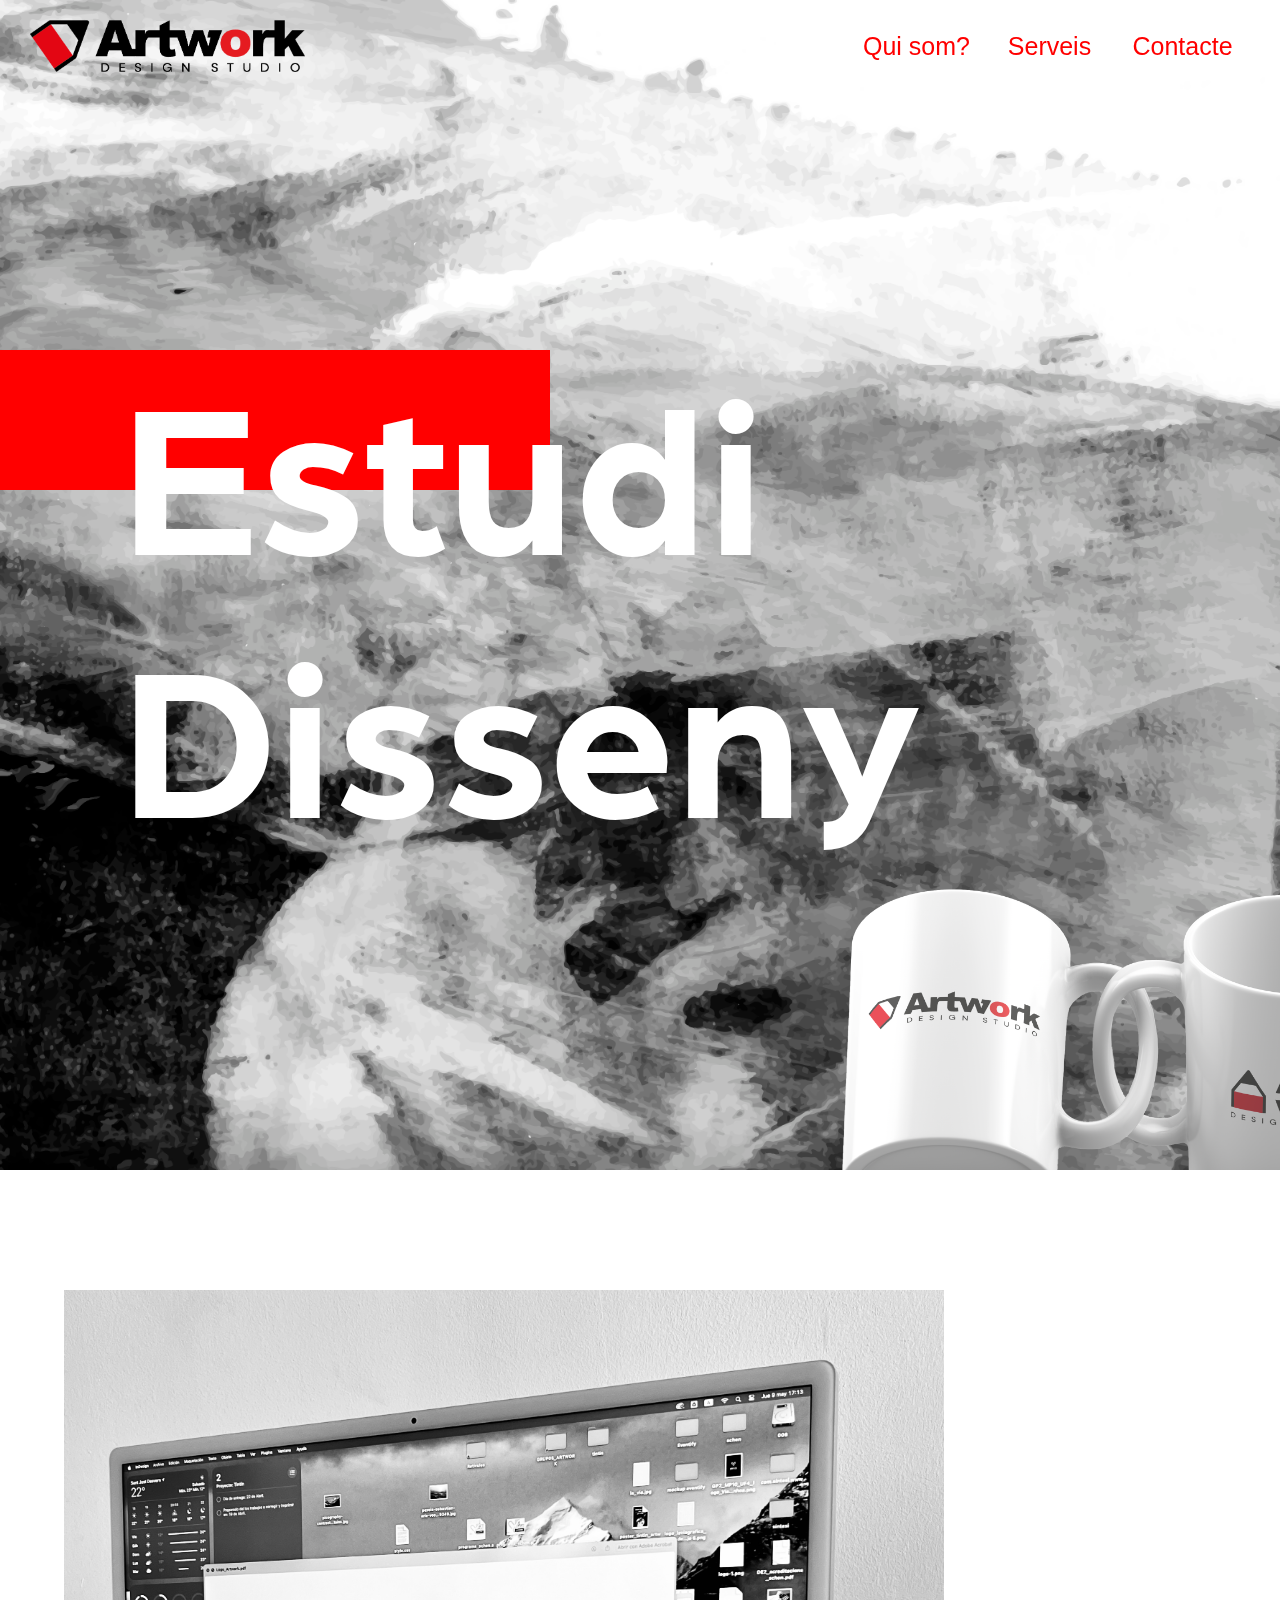
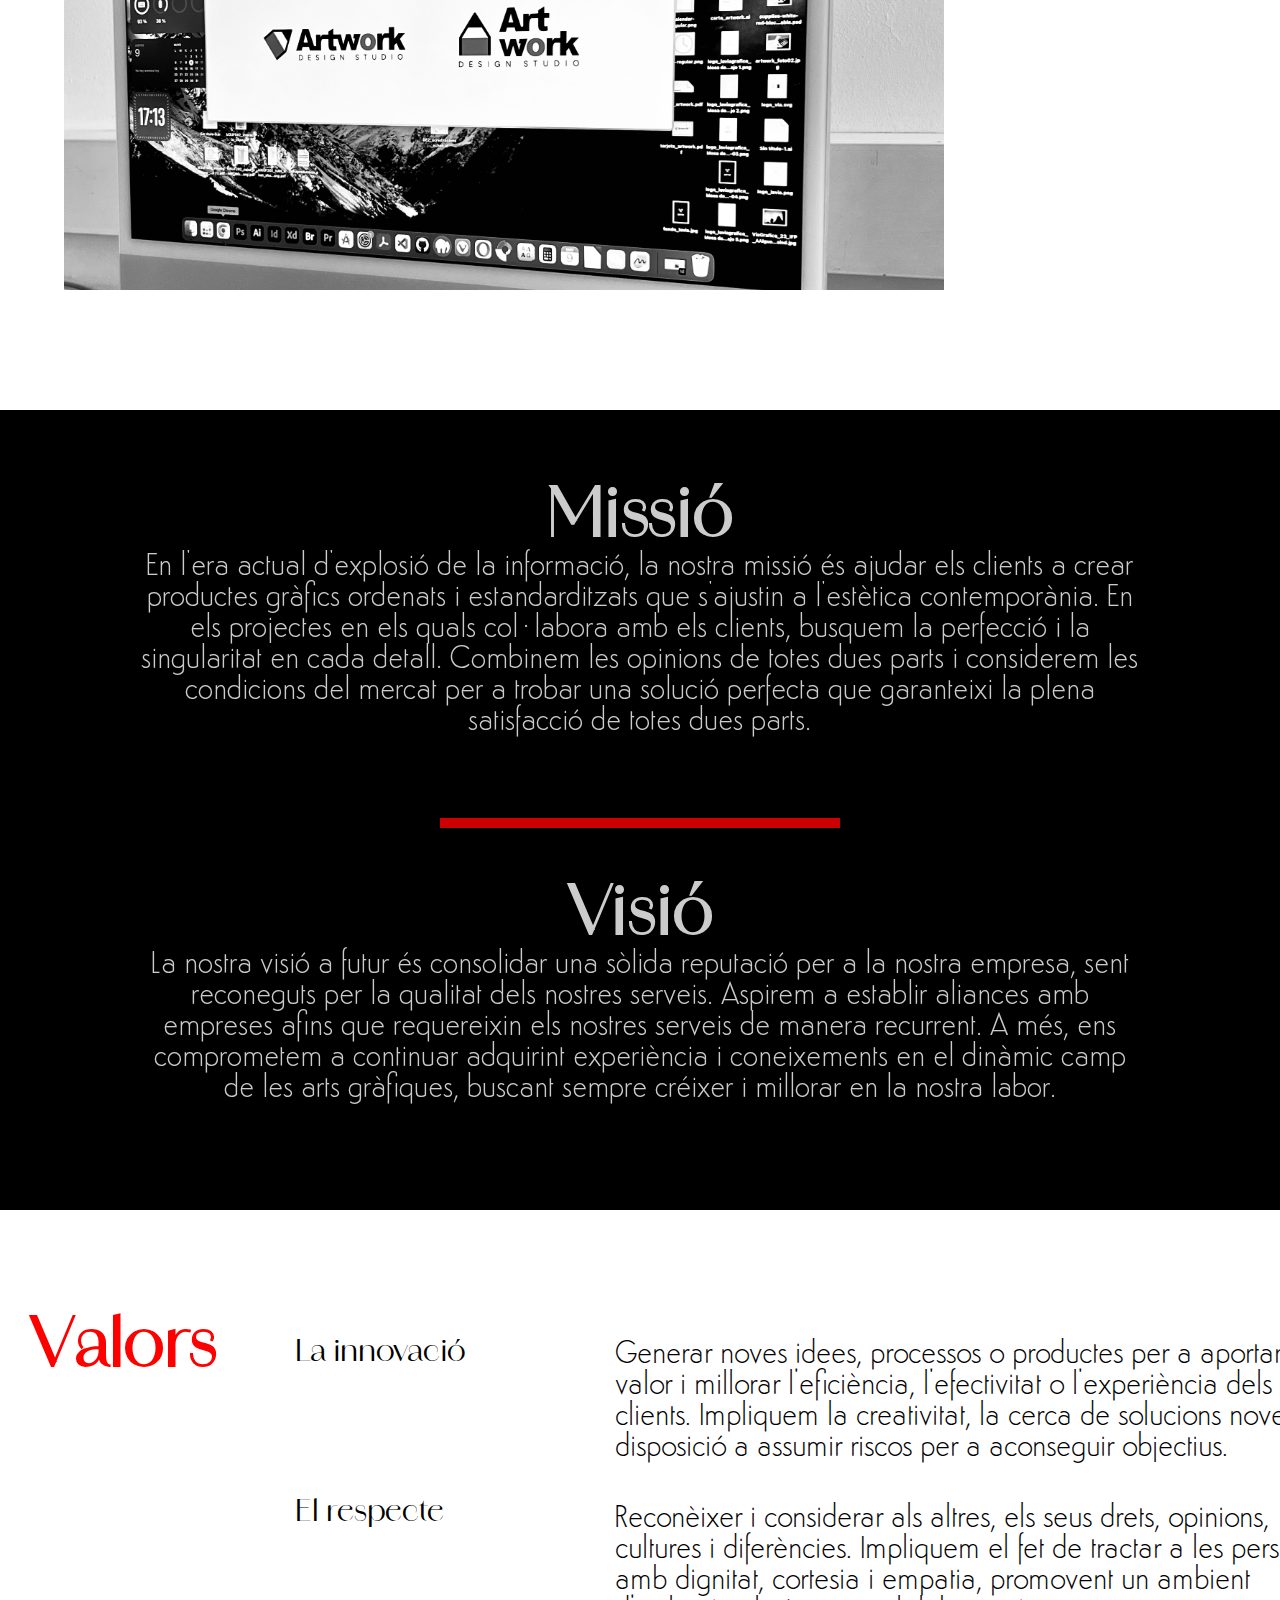
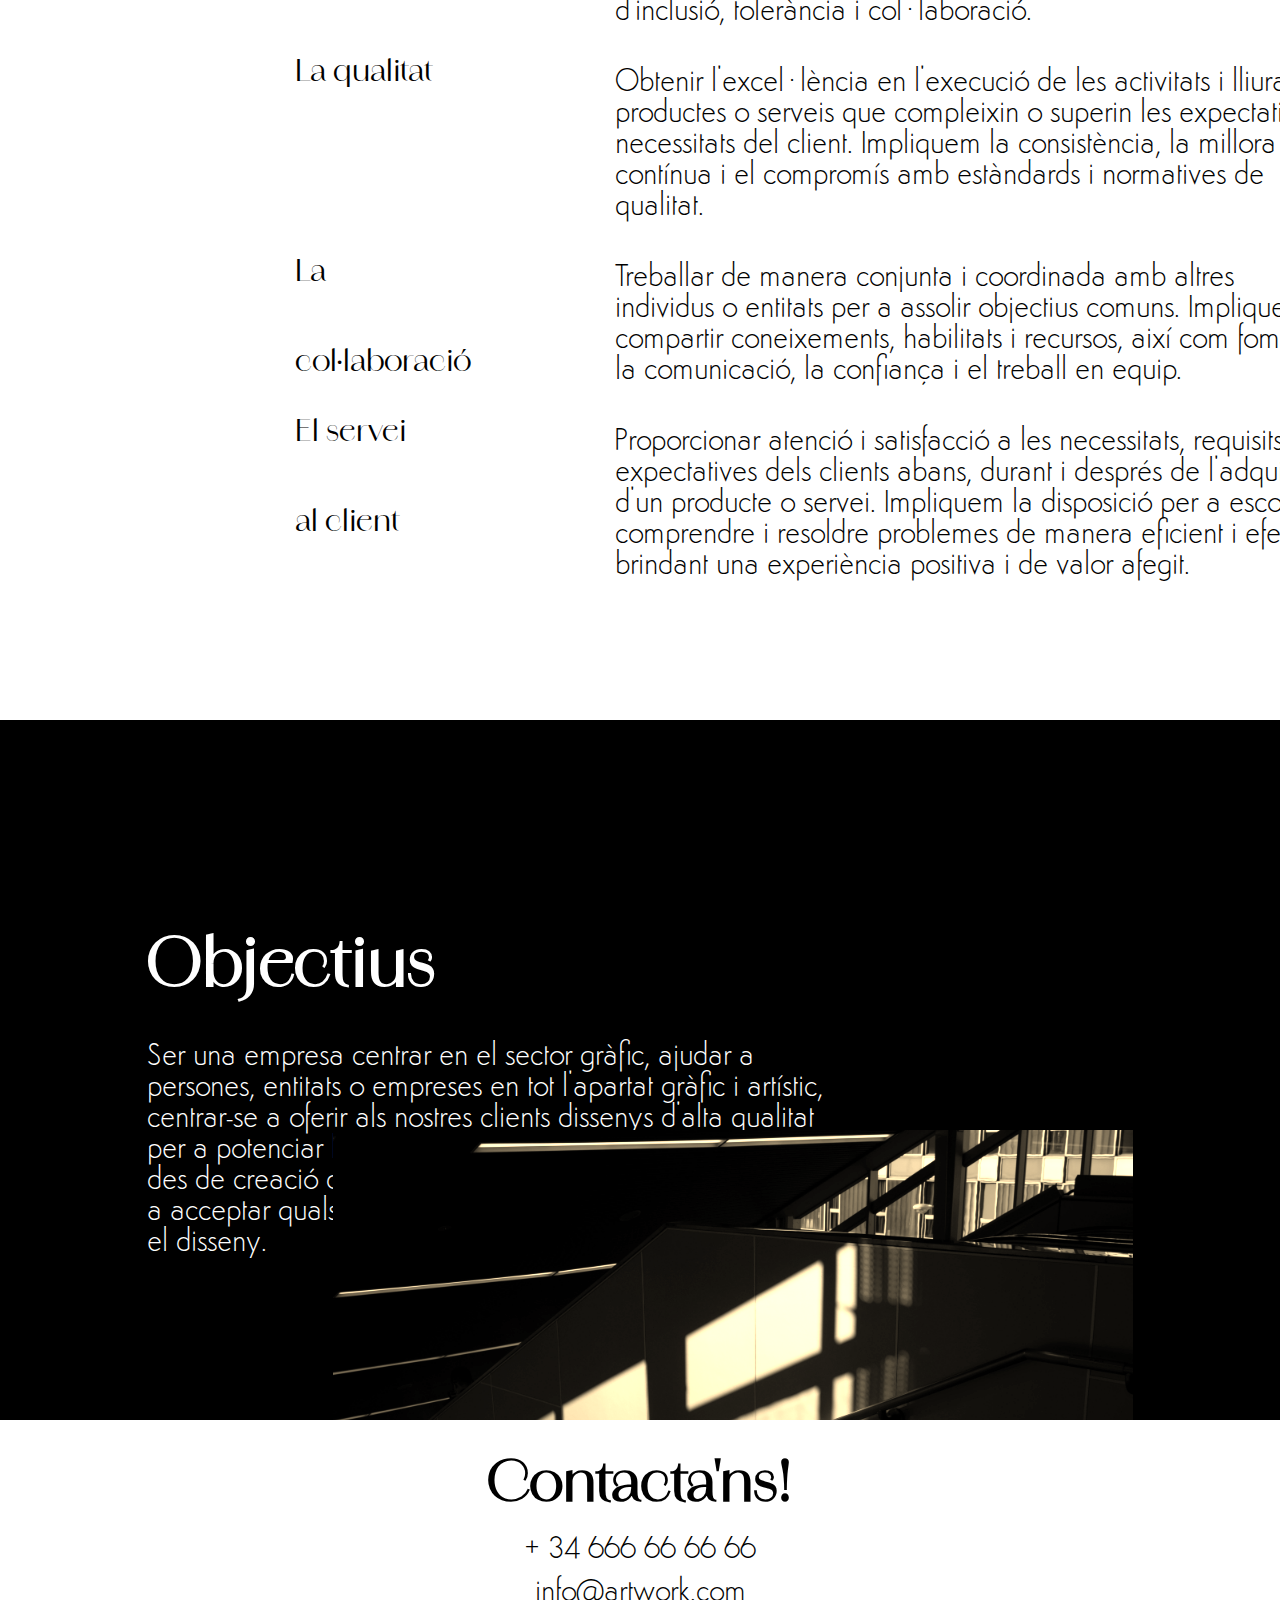
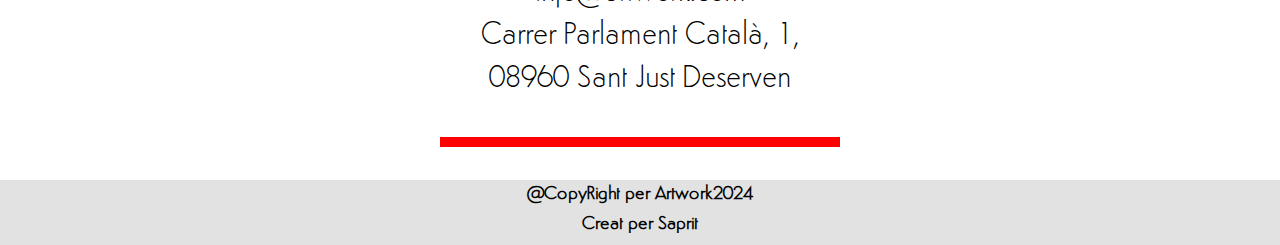
==== commit 272e1393: "Add files via upload" ====
--- a/index.html
+++ b/index.html
@@ -82,8 +82,8 @@
                 <div class="sub primer">La innovació</div>
                 <div class="sub segon">El respecte</div>
                 <div class="sub tercer">La qualitat</div>
-                <div class="sub quatre">La col·laboració</div>
-                <div class="sub cinque">El servei al client</div>
+                <div class="sub quatre">La </br>col·laboració</div>
+                <div class="sub cinque">El servei </br>al client</div>
         </div>
         <div class="valors paragraf">
             <div class="par primer">Generar noves idees, processos o productes per a aportar valor i millorar l'eficiència, l'efectivitat o l'experiència dels clients. Impliquem la creativitat, la cerca de solucions noves i la disposició a assumir riscos per a aconseguir objectius.</div>
--- a/css/estils.css
+++ b/css/estils.css
@@ -54,13 +54,14 @@
   background-color: #FF0000;
 }
 
-.rectangle.tazas{
+.rectangle.tassa{
   width: 750px;
   height: 460px;
   margin-top: 350px;
   margin-left: 750px;
-  background-image: url(../img/tazas.png);
-  background-size: cover;
+  background-image: url(../img/tassa.png);
+  background-size: 150%;
+  background-position: center;
   background-repeat: no-repeat;
 }
 
@@ -119,14 +120,14 @@
 }
 
 /*Qui som?*/
-#nostros{
+#nostres{
   width: 100%;
   height: 840px;
   background-color: ;
   overflow: hidden;
 }
 
-.nostros_caixa{
+.nostres_caixa{
   width: 90%;
   padding: 20px;
   background-color: ;
@@ -134,41 +135,40 @@
   top: 100px; 
 }
 
-.nostros{
+.nostres{
   width: 880px;
   height: 600px;
   background-color: ;
   float: left;
 }
 
-.nostros.imagen{
+.nostres.imatge{
   background-image: url(../img/ordinador.jpg);
   background-size: cover;
   background-repeat: no-repeat;
 }
 
-.nostros.text{
-  height: 250px;
+.nostres.text{
+  height: 230px;
   width: 770px;
   float: right;
-  top: 170px;
-  background-color: pink;
-}
-
-.nostros.text h1{
+  top: 190px;
+  background-color: ;
+}
+
+.nostres.text h1{
   color: #FF0000;
-  width: 45%;
   font-size: 50px;
   font-family: Amandine;
   font-weight: bolder;
   text-align: right;
 }
 
-.nostros.text p{
+.nostres.text p{
   text-align: right;
-  font-size: 30px;
-  margin: 13px; 
+  font-size: 30px; 
   font-family: Semplicita;
+  top: 40px;
 }
 
 /*Missió i Visió*/
@@ -183,12 +183,11 @@
 }
 
 .mission.text{
-  width: 1030px;
-  height: 630px;
+  width: 100%;
+  height: 800px;
   background-color: black;
   filter: opacity(80%);
   margin: 0 auto;
-  top: 70px;  
 }
 
 #mission h1{
@@ -197,16 +196,17 @@
   font-size: 65px;
   font-family: Amandine;
   font-weight: bolder;
-  margin-top: 20px;
+  top: 60px;
 }
 
 #mission p{
   text-align: center;
   color: white;
   font-size: 30px;
-  width: 970px;
+  width: 78%;
   font-family: Semplicita;
-  margin: 30px;
+  padding: 60px;
+  margin: 0 auto;
 }
 
 #mission .linia_rojo{
@@ -214,13 +214,13 @@
   height: 10px;
   background-color: #FF0000;
   margin: 0 auto;
-
+  top: 20px;
 }
 
 /*Valors*/
 #valors{
   width: 100%;
-  height: 980px;
+  height: 1050px;
   background-color: ;
   padding-top: 60px;
   overflow: hidden;
@@ -228,19 +228,24 @@
 
 .valors_caixa{
   width: 1354px;
-  height: 910px;
+  height: 990px;
   background-color: ;
   margin: 0 auto;
 }
 
 .valors{
   width: 400px;
-  height: 610px;
+  height: 710px;
   background-color: ;
   float: left;
   margin: 0 auto;
   margin: 30px;
   background-color: ;
+}
+
+.valors.titol{
+  height: 75px;
+  width: 205px;
 }
 
 .valors h1{
@@ -250,35 +255,53 @@
   font-weight: bolder;
 }
 
-.valors h2{
+.valors.subtitol{
+  height: 830px;
+  width: 220px;
+  margin-top: 35px;
+}
+
+.sub{
+  width: 220px;
+  height: 40px;
+  background-color: ;
   font-size: 30px;
   margin-bottom: 90px;
   font-family: Amandine;
   font-weight: 200;
-}
-
-.valors p{
-  font-size: 30px;
-  margin: 20px;
-  font-family: Semplicita;
-}
-
-.valors.titulo{
-  height: 75px;
-  width: 205px;
-}
-
-.valors.subtitulo{
-  height: 660px;
-  width: 220px;
-  margin-top: 55px;
-}
-
-.valors.par{
-  height: 850px;
+  line-height: 90px;
+}
+
+.sub.segon{
+ top: 30px;
+}
+
+.sub.tercer{
+ top: 60px;
+}
+
+.sub.quatre{
+  top: 130px;
+}
+.sub.cinque{
+  top: 160px;
+}
+
+.valors.paragraf{
+  height: 930px;
   width: 745px;
   margin-top: 30px;
-}
+  background-color: ;
+}
+
+.par{
+  background-color: ;
+  width: 725px;
+  font-size: 30px;
+  margin: 40px;
+  font-family: Semplicita;
+}
+
 
 /*Objectius*/
 #objectius{
@@ -309,7 +332,7 @@
   top: 100px;
 }
 
-.objectius.imagen{
+.objectius.imatge{
   background-image: url(../img/outdoors.jpg);
   background-size: cover;
   background-repeat: no-repeat;
@@ -330,14 +353,16 @@
   color: white;
   text-align: left;
   font-family: Semplicita;
+  top: 40px;
 }
 
 /*Inici Contacte*/
 #contacte{
   width: 100%;
-  height: 300px;
-  padding-top: 50px;
-  overflow: hidden;
+  height: 335px;
+  padding-top: 25px;
+  overflow: hidden;
+  background-color: ;
 }
 
 #contacte h1{
@@ -352,6 +377,7 @@
   text-align: center;
   font-size: 30px;
   font-family: Semplicita;
+  margin: 12px;
 }
 
 #contacte .linia{
@@ -359,7 +385,7 @@
   height: 10px;
   background-color: #FF0000;
   max-width: 0 auto;
-  top: 20px;
+  top: 30px;
   margin: 0 auto;
 }
 
@@ -387,7 +413,6 @@
   top: 0px;
   overflow: hidden;
 }
-
 
 #serveis h1{
   color: black;
@@ -398,7 +423,6 @@
   font-weight: bold;
 }
 
-
 /*Disseny div blanc*/
 #blanc{
   width: 100%;
@@ -406,7 +430,6 @@
   background-color: ;
   overflow: hidden;
 }
-
 
 .blanc_caixa{
   width: 90%;
@@ -416,30 +439,43 @@
   top: 100px;
 }
 
-
 .blanc{
   width: 880px;
   height: 600px;
-  background-color: ;
   float: left;
 }
 
-
-.blanc.imagen{
-  background-image: url(../img/ordinador.jpg);
-  background-size: cover;
-  background-repeat: no-repeat;
-}
-
+.blanc.imatge.grafic{
+  background-image: url(../img/disseny_grafic.jpg);
+  background-size: cover;
+  background-repeat: no-repeat;
+}
+
+.blanc.imatge.web{
+  background-image: url(../img/disseny_web.jpg);
+  background-size: cover;
+  background-repeat: no-repeat;
+}
+
+.blanc.imatge.packaging{
+  background-image: url(../img/packaging.jpg);
+  background-size: cover;
+  background-repeat: no-repeat;
+}
+
+.blanc.imatge.estampacio{
+  background-image: url(../img/estampacio.png);
+  background-size: cover;
+  background-repeat: no-repeat;
+}
 
 .blanc.text{
   height: 250px;
   width: 770px;
   float: right;
-  top: 170px;
-  background-color: ;
-}
-
+  top: 180px;
+  background-color: ;
+}
 
 .blanc.text h1{
   color: #FF0000;
@@ -449,16 +485,12 @@
   font-weight: bolder;
 }
 
-
 .blanc.text p{
   text-align: right;
   font-size: 30px;
-  margin: 13px;
   font-family: Semplicita;
-}
-
-
-
+  top: 40px;
+}
 
 /*Disseny div negre*/
 #negre{
@@ -467,7 +499,6 @@
   background-color: black;
   overflow: hidden;
 }
-
 
 .negre_caixa{
   width: 90%;
@@ -477,7 +508,6 @@
   top: 100px;
 }
 
-
 .negre{
   width: 880px;
   height: 600px;
@@ -485,22 +515,33 @@
   float: left;
 }
 
-
-.negre.imagen{
-  background-image: url(../img/ordinador.jpg);
+.negre.imatge.corporatius{
+  background-image: url(../img/disseny_corporatiu.jpg);
   background-size: cover;
   background-repeat: no-repeat;
   float: right;
 }
 
+.negre.imatge.gestio{
+  background-image: url(../img/gestio.jpg);
+  background-size: cover;
+  background-repeat: no-repeat;
+  float: right;
+}
+
+.negre.imatge.impressio{
+  background-image: url(../img/impressio.jpg);
+  background-size: cover;
+  background-repeat: no-repeat;
+  float: right;
+}
 
 .negre.text{
   height: 250px;
   width: 770px;
-  top: 170px;
-  background-color: ;
-}
-
+  top: 180px;
+  background-color: ;
+}
 
 .negre.text h1{
   color: white;
@@ -510,18 +551,17 @@
   font-weight: bolder;
 }
 
-
 .negre.text p{
   color: white;
   text-align: left;
   font-size: 30px;
   margin: 0px;
   font-family: Semplicita;
-}
-
-
+  top: 40px;
+}
 
 /*................*/
+
 /*Pàgina contacte*/
 #mapa{
   margin-top: 90px;
@@ -529,10 +569,9 @@
 
 .container_contacto{
   width:500px;
-  height: 570px;;
+  height: 680px;;
   background-color: transparent;
   display: flex;
-  top: 50px;
   margin: 0 auto;
 }
 
@@ -543,11 +582,13 @@
   display:flex;
   flex-direction: column;
   padding: 2vw 4vw;
-  width:90%;
+  width: 85%;
+  height: 480px;
   max-width: 600px;
   border-radius: 10px;
   margin: 0 auto;
-  bottom: 80px;
+  top: 30px;
+  bottom: 30px;
 }
 
 form h3{
@@ -559,7 +600,7 @@
 form input, form textarea{
   border:0;
   margin: 10px 0;
-  padding: 20px;
+  padding: 22px;
   outline: none;
   background: #f5f5f5;
   font-size: 16px;
@@ -618,13 +659,14 @@
     background-color: #FF0000;
   }
   
-  .rectangle.tazas{
+  .rectangle.tassa{
     width: 350px;
     height: 280px;
     margin-top: -80px;
-    margin-left: 650px;
-    background-image: url(../img/tazas.png);
-    background-size: cover;
+    margin-left: 600px;
+    background-image: url(../img/tassa.png);
+    background-size: 180%;
+    background-position: center;
     background-repeat: no-repeat;
   }
   
@@ -682,14 +724,14 @@
   }
   
   /*Qui som?*/
-  #nostros{
+  #nostres{
     width: 100%;
     height: 450px;
     background-color: ;
     overflow: hidden;
   }
   
-  .nostros_caixa{
+  .nostres_caixa{
     width: 95%;
     height: 300px;
     background-color: ;
@@ -697,20 +739,20 @@
     top: 80px; 
   }
   
-  .nostros{
+  .nostres{
     width: 400px;
     height: 300px;
     background-color: ;
     float: left;
   }
   
-  .nostros.imagen{
+  .nostres.imatge{
     background-image: url(../img/ordinador.jpg);
     background-size: cover;
     background-repeat: no-repeat;
   }
   
-  .nostros.text{
+  .nostres.text{
     width: 530px;
     float: right;
     height: 180px;
@@ -719,7 +761,7 @@
     font-weight: 400;
   }
   
-  .nostros.text h1{
+  .nostres.text h1{
     color: #FF0000;
     text-align: right;
     font-size: 45px;
@@ -727,7 +769,7 @@
     font-weight: bolder;
   }
   
-  .nostros.text p{
+  .nostres.text p{
     text-align: right;
     font-size: 22px;
     margin: 13px;
@@ -747,29 +789,30 @@
   }
   
   .mission.text{
-    width: 600px;
-    height: 470px;
+    width: 100%;
+    height: 570px;
     background-color: black;
     filter: opacity(80%);
     margin: 0 auto;
-    top: 30px;  
   }
   
   #mission h1{
     text-align: center;
     color: white;
     font-size: 45px;
-    margin-top: 20px;
     font-family: Amandine;
     font-weight: bolder;
+    top: 40px;
   }
   
   #mission p{
     text-align: center;
     color: white;
     font-size: 22px;
-    width: 600px;
+    width: 85%;
     font-family: Semplicita;
+    margin: 0 auto;
+    padding: 50px;
   }
   
   #mission .linia_rojo{
@@ -777,13 +820,12 @@
     height: 6px;
     background-color: #FF0000;
     margin: 0 auto;
-    top: 20px;
   }
   
   /*Valors*/
   #valors{
     width: 100%;
-    height: 800px;
+    height: 730px;
     background-color: ;
     padding-top: 60px;
     overflow: hidden;
@@ -791,13 +833,13 @@
   
   .valors_caixa{
     width: 95%;
-    height: 730px;
+
     background-color: ;
     margin: 0 auto;
   }
-  
+
   .valors{
-    width: 400px;
+    width: 510px;
     height: 610px;
     background-color: ;
     float: left;
@@ -815,34 +857,48 @@
     font-weight: bolder;
   }
   
-  .valors h2{
+  .valors.titol{
+    height: 75px;
+    width: 175px;
+  }
+  
+  .valors.subtitol{
+    height: 630px;
+    width: 200px;
+  }
+
+  .sub{
     font-size: 25px;
-    margin-bottom: 90px;
     font-family: Amandine;
-  }
-  
-  .valors p{
+    top: 10px;
+  }
+  
+  .sub.segon{
+    top: 100px;
+  }
+   
+  .sub.tercer{
+    top: 200px;
+  }
+   
+  .sub.quatre{
+     top: 290px;
+  }
+  .sub.cinque{
+     top: 380px;
+  }
+
+  .valors.paragraf{
+    height: 660px;
+    width: 510px;
+  }
+
+  .par{
     font-size: 22px;
     margin: 15px;
     font-family: Semplicita;
   }
-  
-  .valors.titulo{
-    height: 75px;
-    width: 175px;
-  }
-  
-  .valors.subtitulo{
-    height: 630px;
-    width: 200px;
-    top: 25px;
-  }
-  
-  .valors.par{
-    height: 710px;
-    width: 519px;
-  }
-  
+
   /*objectius*/
   #objectius{
     width: 100%;
@@ -865,7 +921,7 @@
     margin-top: 40px;
   }
   
-  .objectius.imagen{
+  .objectius.imatge{
     background-image: url(../img/outdoors.jpg);
     background-size: cover;
     background-repeat: no-repeat;
@@ -901,16 +957,16 @@
   /*Inici Contacte*/
   #contacte{
     width: 100%;
-    height: 215px;
+    height: 260px;
     background-color: ;
-    padding-top: 30px;
+    padding-top: 8px;
     overflow: hidden;
   }
   
   #contacte h1{
     text-align: center;
     font-size: 45px;
-    margin-bottom: 15px;
+    margin-bottom: 10px;
     font-family: Amandine;
     font-weight: bolder;
   }
@@ -919,6 +975,7 @@
     text-align: center;
     font-size: 22px;
     font-family: Semplicita;
+    margin: 10px;
   }
   
   #contacte .linia{
@@ -927,6 +984,7 @@
     background-color: #FF0000;
     max-width: 0 auto;
     top: 20px;
+    bottom: 20px;
     margin: 0 auto;
   }
   
@@ -945,6 +1003,8 @@
     font-size: 17px;
     font-family: Semplicita;
   }
+
+  /*................*/
 
   /*Pàgina serveis*/
   /*inici*/
@@ -966,21 +1026,17 @@
     font-weight: bolder;
   }
 
-
-
-
   /*Disseny div blanc*/
   #blanc{
     width: 100%;
+    height: 370px;
     background-color: ;
     overflow: hidden;
-    padding: 50px;
   }
  
   .blanc_caixa{
     width: 95%;
-    height: 300px;
-    background-color: ;
+    background-color:;
     margin: 0 auto;
   }
  
@@ -989,19 +1045,14 @@
     height: 300px;
     background-color: ;
     float: left;
-  }
- 
-  .blanc.imagen{
-    background-image: url(../img/ordinador.jpg);
-    background-size: cover;
-    background-repeat: no-repeat;
-  }
- 
+    top: 40px;
+  }
+
   .blanc.text{
     width: 530px;
+    height: 100%;
     float: right;
-    height: 180px;
-    top: 60px;
+    top: 80px;
     font-family: Amandine;
     font-weight: 400;
   }
@@ -1022,15 +1073,43 @@
     font-family: Semplicita;
   }
 
-
+  .blanc.imatge.grafic{
+    background-image: url(../img/disseny_grafic.jpg);
+    background-size: cover;
+    background-repeat: no-repeat;
+  }
+  
+  .blanc.imatge.web{
+    background-image: url(../img/disseny_web.jpg);
+    background-size: cover;
+    background-repeat: no-repeat;
+  }
+  
+  .blanc.imatge.packaging{
+    background-image: url(../img/packaging.jpg);
+    background-size: cover;
+    background-repeat: no-repeat;
+  }
+  
+  .blanc.imatge.estampacio{
+    background-image: url(../img/estampacio.png);
+    background-size: cover;
+    background-repeat: no-repeat;
+  }
+ 
   /*Disseny div negre*/
-  /*objectius*/
   #negre{
     width: 100%;
+    height: 370px;
     background-color: black;
     overflow: hidden;
-    padding: 50px;
- 
+  }
+
+  .negre{
+    width: 400px;
+    height: 300px;
+    background-color: ;
+    float: left;
   }
  
   .negre_caixa{
@@ -1038,16 +1117,33 @@
     height: 300px;
     background-color: ;
     margin: 0 auto;
+    top: 30px;
   }
  
   .negre.text{
     width: 450px;
-    height: 220px;
-
-
+    height: 300px;
+    background-color: ;
+    top: 30px;
+  }
+
+  .negre.text h1{
+    text-align: left;
+    font-size: 45px;
+    color: white;
+    font-family: Amandine;
+    font-weight: bolder;
   }
  
-  .negre.imagen{
+  .negre.text p{
+    text-align: left;
+    font-size: 22px;
+    color: white;
+    font-family: Semplicita; 
+    margin-top: 10px;
+  }
+
+  .negre.imatge{
     background-image: url(../img/outdoors.jpg);
     background-size: cover;
     background-repeat: no-repeat;
@@ -1056,45 +1152,40 @@
     width: 440px;
     height: 300px;
   }
+
+  .negre.imatge.corporatius{
+    background-image: url(../img/disseny_corporatiu.jpg);
+    background-size: cover;
+    background-repeat: no-repeat;
+    float: right;
+  }
+  
+  .negre.imatge.gestio{
+    background-image: url(../img/gestio.jpg);
+    background-size: cover;
+    background-repeat: no-repeat;
+    float: right;
+  }
+  
+  .negre.imatge.impressio{
+    background-image: url(../img/impressio.jpg);
+    background-size: cover;
+    background-repeat: no-repeat;
+    float: right;
+  }
  
-  .negre{
-    width: 400px;
-    height: 300px;
-    background-color: ;
-    float: left;
-  }
- 
-  .negre.text h1{
-    text-align: left;
-    font-size: 45px;
-    color: white;
-    font-family: Amandine;
-    font-weight: bolder;
-  }
- 
-  .negre.text p{
-    text-align: left;
-    font-size: 22px;
-    color: white;
-    font-family: Semplicita;
-  }
-
-
-
-
-
-  
+/*................*/
+
   /*Pàgina contacte*/
   #mapa{
     margin-top: 0px;
   }
   
   .container_contacto{
-    width:500px;
-    height: 570px;;
-    background-color: transparent;
+    width:400px;
+    height: 490px;;
+    background-color: ;
     display: flex;
-    top: 50px;
     margin: 0 auto;
   }
   
@@ -1105,11 +1196,13 @@
     display:flex;
     flex-direction: column;
     padding: 2vw 4vw;
-    width:90%;
+    width: 85%;
+    height: 400px;
     max-width: 600px;
     border-radius: 10px;
     margin: 0 auto;
-    bottom: 80px;
+    top: 20px;
+    bottom: 180px;
   }
   
   form h3{
@@ -1121,7 +1214,7 @@
   form input, form textarea{
     border:0;
     margin: 10px 0;
-    padding: 20px;
+    padding: 10px;
     outline: none;
     background: #f5f5f5;
     font-size: 16px;
@@ -1149,7 +1242,6 @@
 
 
 
-
 @media screen and (max-width:480px){
 
 nav ul{
@@ -1208,12 +1300,12 @@
   background-color: #FF0000;
 }
 
-.rectangle.tazas{
+.rectangle.tassa{
   width: 350px;
   height: 280px;
   top: 70px;
   margin: 0 auto;
-  background-image: url(../img/tazas.png);
+  background-image: url(../img/tassa.png);
   background-size: cover;
   background-repeat: no-repeat;
 }
@@ -1324,14 +1416,14 @@
 }
 
 /*Qui som?*/
-#nostros{
+#nostres{
   width: 100%;
   height: 580px;
   background-color: ;
   overflow: hidden;
 }
 
-.nostros_caixa{
+.nostres_caixa{
   width: 95%;
   height: 300px;
   background-color: ;
@@ -1339,26 +1431,26 @@
   top: 50px; 
 }
 
-.nostros{
+.nostres{
   width: 400px;
   height: 300px;
   background-color: ;
   margin: 0 auto;
 }
 
-.nostros.imagen{
+.nostres.imatge{
   background-image: url(../img/ordinador.jpg);
   background-size: cover;
   background-repeat: no-repeat;
 }
 
-.nostros.text{
+.nostres.text{
   top: 30px;
   font-family: Amandine;
   font-weight: 400;
 }
 
-.nostros.text h1{
+.nostres.text h1{
   color: #FF0000;
   text-align: right;
   font-size: 30px;
@@ -1366,7 +1458,7 @@
   font-weight: bolder;
 }
 
-.nostros.text p{
+.nostres.text p{
   text-align: right;
   font-size: 18px;
   margin: 13px;
@@ -1385,21 +1477,20 @@
 }
 
 .mission.text{
-  width: 400px;
-  height: 410px;
+  width: 100%;
+  height: 470px;
   background-color: black;
   filter: opacity(80%);
-  margin: 0 auto;
-  top: 10px;  
+  margin: 0 auto; 
 }
 
 #mission h1{
   text-align: center;
   color: white;
   font-size: 30px;
-  margin-top: 20px;
   font-family: Amandine;
   font-weight: bolder;
+  top: 15px;
 }
 
 #mission p{
@@ -1407,20 +1498,22 @@
   color: white;
   font-size: 18px;
   font-family: Semplicita;
+  width: 90%;
+  margin: 0 auto;
+  padding: 20px;
 }
 
 #mission .linia_rojo{
   width: 300px;;
-  height: 6px;
+  height: 4px;
   background-color: #FF0000;
   margin: 0 auto;
-  top: 10px;
 }
 
 /*Valors*/
 #valors{
   width: 100%;
-  height: 1170px;
+  height: 940px;
   background-color: ;
   padding-top: 40px;
   overflow: hidden;
@@ -1428,8 +1521,8 @@
 
 .valors_caixa{
   width: 95%;
-  height: 730px;
-  background-color: pink;
+  height: 900px;
+  background-color: ;
   margin: 0 auto;
 }
 
@@ -1439,7 +1532,7 @@
   background-color: ;
   margin: 0 auto;
   margin: 3px;
-  background-color: antiquewhite;
+  background-color: ;
 }
 
 .valors h1{
@@ -1451,35 +1544,49 @@
   font-weight: bolder;
 }
 
-.valors h2{
+.valors.titol{
+  height: 75px;
+  width: 95px;
+}
+
+.valors.subtitol{
+  height: 630px;
+  width: 145px;
+}
+
+.sub{
   font-size: 17px;
-  margin-bottom: 240px;
   font-family: Amandine;
 }
 
-.valors p{
+.sub.segon{
+  top: 140px;
+}
+ 
+.sub.tercer{
+  top: 260px;
+}
+ 
+.sub.quatre{
+   top: 410px;
+}
+.sub.cinque{
+   top: 550px;
+}
+
+.valors.paragraf{
+  height: 10px;
+  width: 270px;
+  float: right;
+}
+
+.par{
   font-size: 18px;
   margin: 15px;
   font-family: Semplicita;
   bottom: 650px;
 }
 
-.valors.titulo{
-  height: 75px;
-  width: 95px;
-}
-
-.valors.subtitulo{
-  height: 630px;
-  width: 145px;
-}
-
-.valors.par{
-  height: 1140px;
-  width: 270px;
-  float: right;
-}
-
 /*objectius*/
 #objectius{
   width: 100%;
@@ -1501,7 +1608,7 @@
   height: 240px;
 }
 
-.objectius.imagen{
+.objectius.imatge{
   background-image: url(../img/outdoors.jpg);
   background-size: cover;
   background-repeat: no-repeat;
@@ -1513,7 +1620,6 @@
   height: 200px;
   background-color: ;
   margin: 0 auto;
-
 }
 
 .objectius.text h1{
@@ -1535,7 +1641,7 @@
 /*Inici Contacte*/
 #contacte{
   width: 100%;
-  height: 185px;
+  height: 210px;
   background-color: ;
   padding-top: 15px;
   overflow: hidden;
@@ -1553,6 +1659,7 @@
   text-align: center;
   font-size: 18px;
   font-family: Semplicita;
+  margin: 6px;
 }
 
 #contacte .linia{
@@ -1560,7 +1667,7 @@
   height: 6px;
   background-color: #FF0000;
   max-width: 0 auto;
-  top: 20px;
+  top: 15px;
   margin: 0 auto;
 }
 
@@ -1579,6 +1686,8 @@
   font-size: 15px;
   font-family: Semplicita;
 }
+
+/*................*/
 
 /*Pàgina Serveis*/
 /*Nostres Serveis*/
@@ -1601,14 +1710,14 @@
 /*Disseny div blanc*/
 #blanc{
   width: 100%;
-  height: 580px;
+  height: 640px;
   background-color: ;
   overflow: hidden;
 }
 
 .blanc_caixa{
   width: 95%;
-  height: 300px;
+  height: 530px;
   background-color: ;
   margin: 0 auto;
   top: 50px; 
@@ -1621,8 +1730,26 @@
   margin: 0 auto;
 }
 
-.blanc.imagen{
-  background-image: url(../img/ordinador.jpg);
+.blanc.imatge.grafic{
+  background-image: url(../img/disseny_grafic.jpg);
+  background-size: cover;
+  background-repeat: no-repeat;
+}
+
+.blanc.imatge.web{
+  background-image: url(../img/disseny_web.jpg);
+  background-size: cover;
+  background-repeat: no-repeat;
+}
+
+.blanc.imatge.packaging{
+  background-image: url(../img/packaging.jpg);
+  background-size: cover;
+  background-repeat: no-repeat;
+}
+
+.blanc.imatge.estampacio{
+  background-image: url(../img/estampacio.png);
   background-size: cover;
   background-repeat: no-repeat;
 }
@@ -1631,6 +1758,7 @@
   top: 30px;
   font-family: Amandine;
   font-weight: 400;
+  height: 200px;
 }
 
 .blanc.text h1{
@@ -1644,42 +1772,65 @@
 .blanc.text p{
   text-align: right;
   font-size: 18px;
+  margin-top: 13px;
   font-family: Semplicita;
 }
+
 
 /*Disseny div negre*/
 #negre{
   width: 100%;
-  height: 480px;
+  height: 600px;
   background-color: black;
   overflow: hidden;
 }
 
 .negre_caixa{
   width: 95%;
+  height: 480px;
+  background-color: ;
+  margin: 0 auto;
+  top: 60px;
+}
+
+.negre{
+  width: 400px;
   height: 300px;
   background-color: ;
   margin: 0 auto;
-  top: 5px;
+}
+
+.negre.imatge{
+  width: 400px;
+  height: 300px;
+}
+
+.negre.imatge.corporatius{
+  background-image: url(../img/disseny_corporatiu.jpg);
+  background-size: cover;
+  background-repeat: no-repeat;
+  
+}
+
+.negre.imatge.gestio{
+  background-image: url(../img/gestio.jpg);
+  background-size: cover;
+  background-repeat: no-repeat;
+
+}
+
+.negre.imatge.impressio{
+  background-image: url(../img/impressio.jpg);
+  background-size: cover;
+  background-repeat: no-repeat;
+ 
 }
 
 .negre.text{
   top: 30px;
-  height: 240px;
-}
-
-.negre.imagen{
-  background-image: url(../img/outdoors.jpg);
-  background-size: cover;
-  background-repeat: no-repeat;
-  filter: sepia(280%);
-}
-
-.negre{
-  width: 400px;
-  height: 200px;
-  background-color: ;
-  margin: 0 auto;
+  font-family: Amndine;
+  height: 150px;
+  background-color: ;
 }
 
 .negre.text h1{
@@ -1698,9 +1849,7 @@
   font-family: Semplicita;
 }
 
-
-
-
+/*................*/
 
 /*Pàgina contacte*/
 #mapa{
@@ -1763,18 +1912,11 @@
               0 0 5px #FF0000;
 }
 
-
-
-
-
-
-
-
-}
-
-
-
-
-
-
-
+}
+
+
+
+
+
+
+
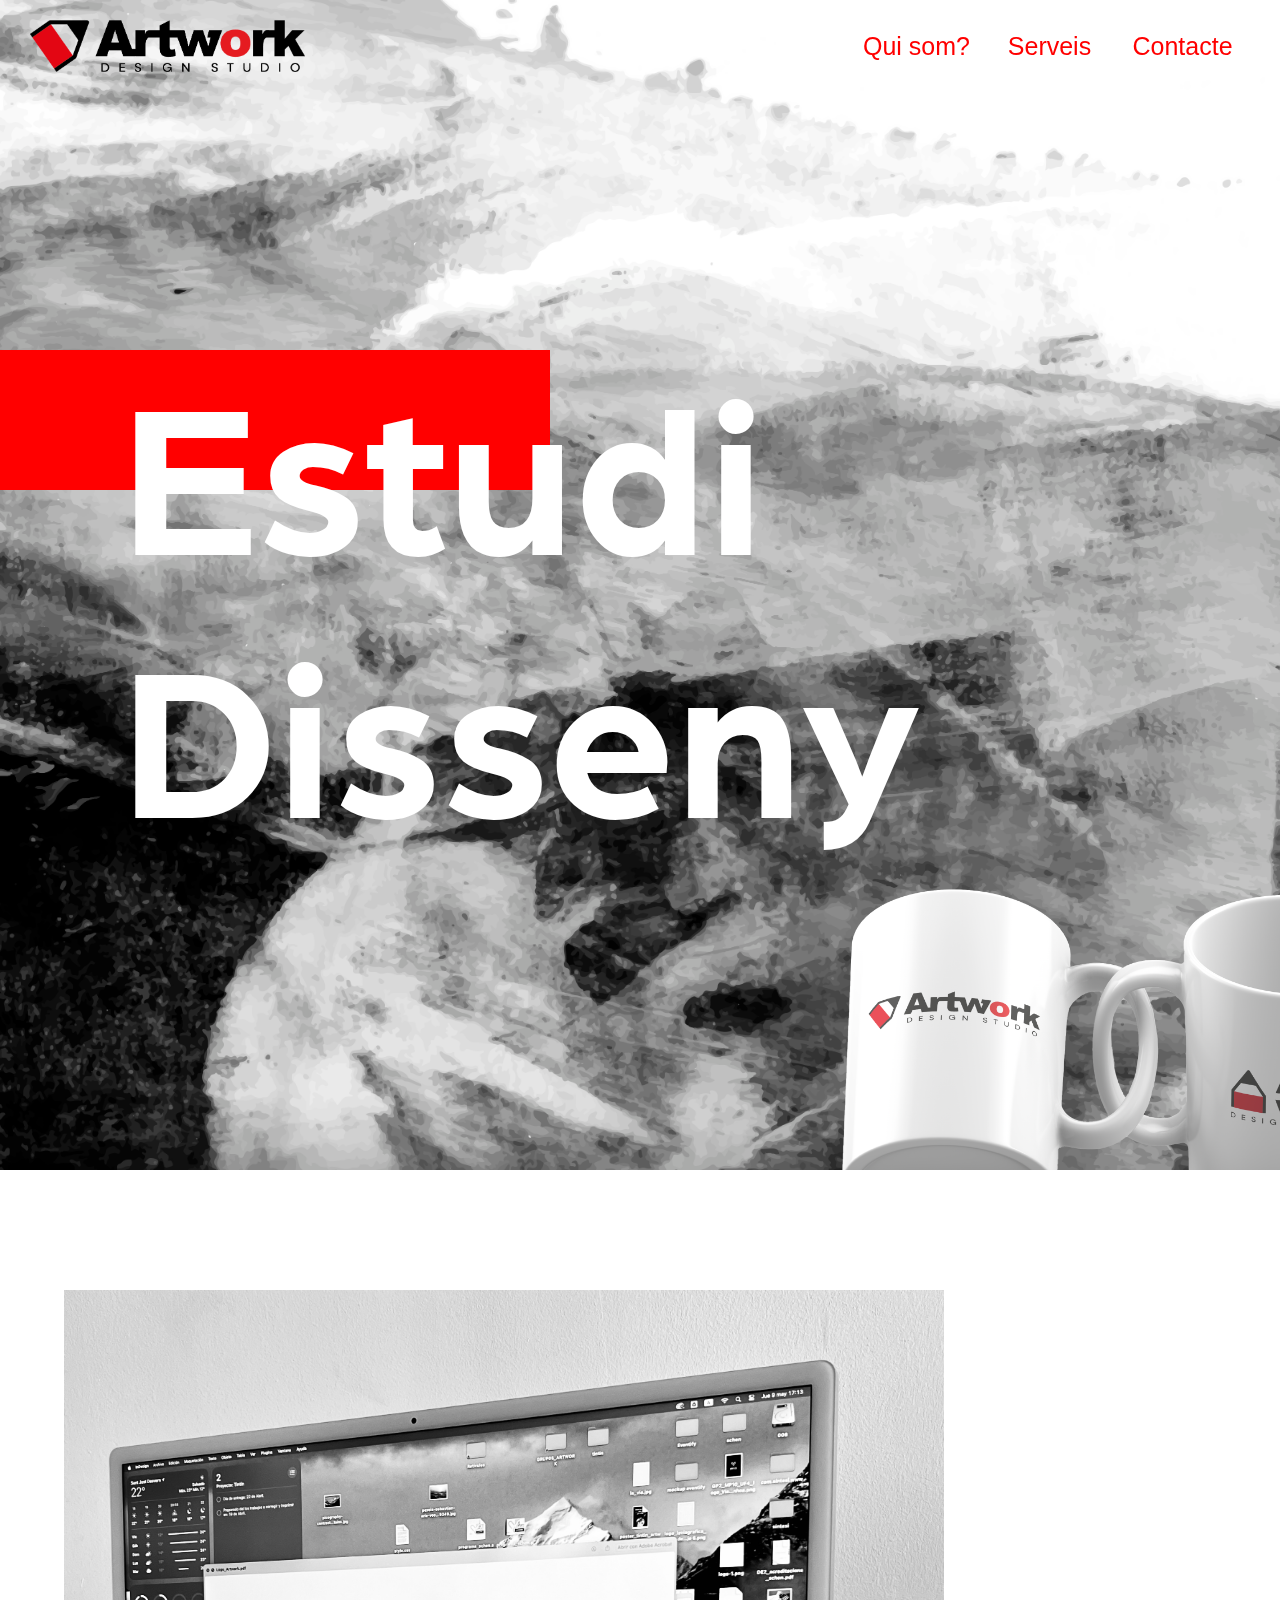
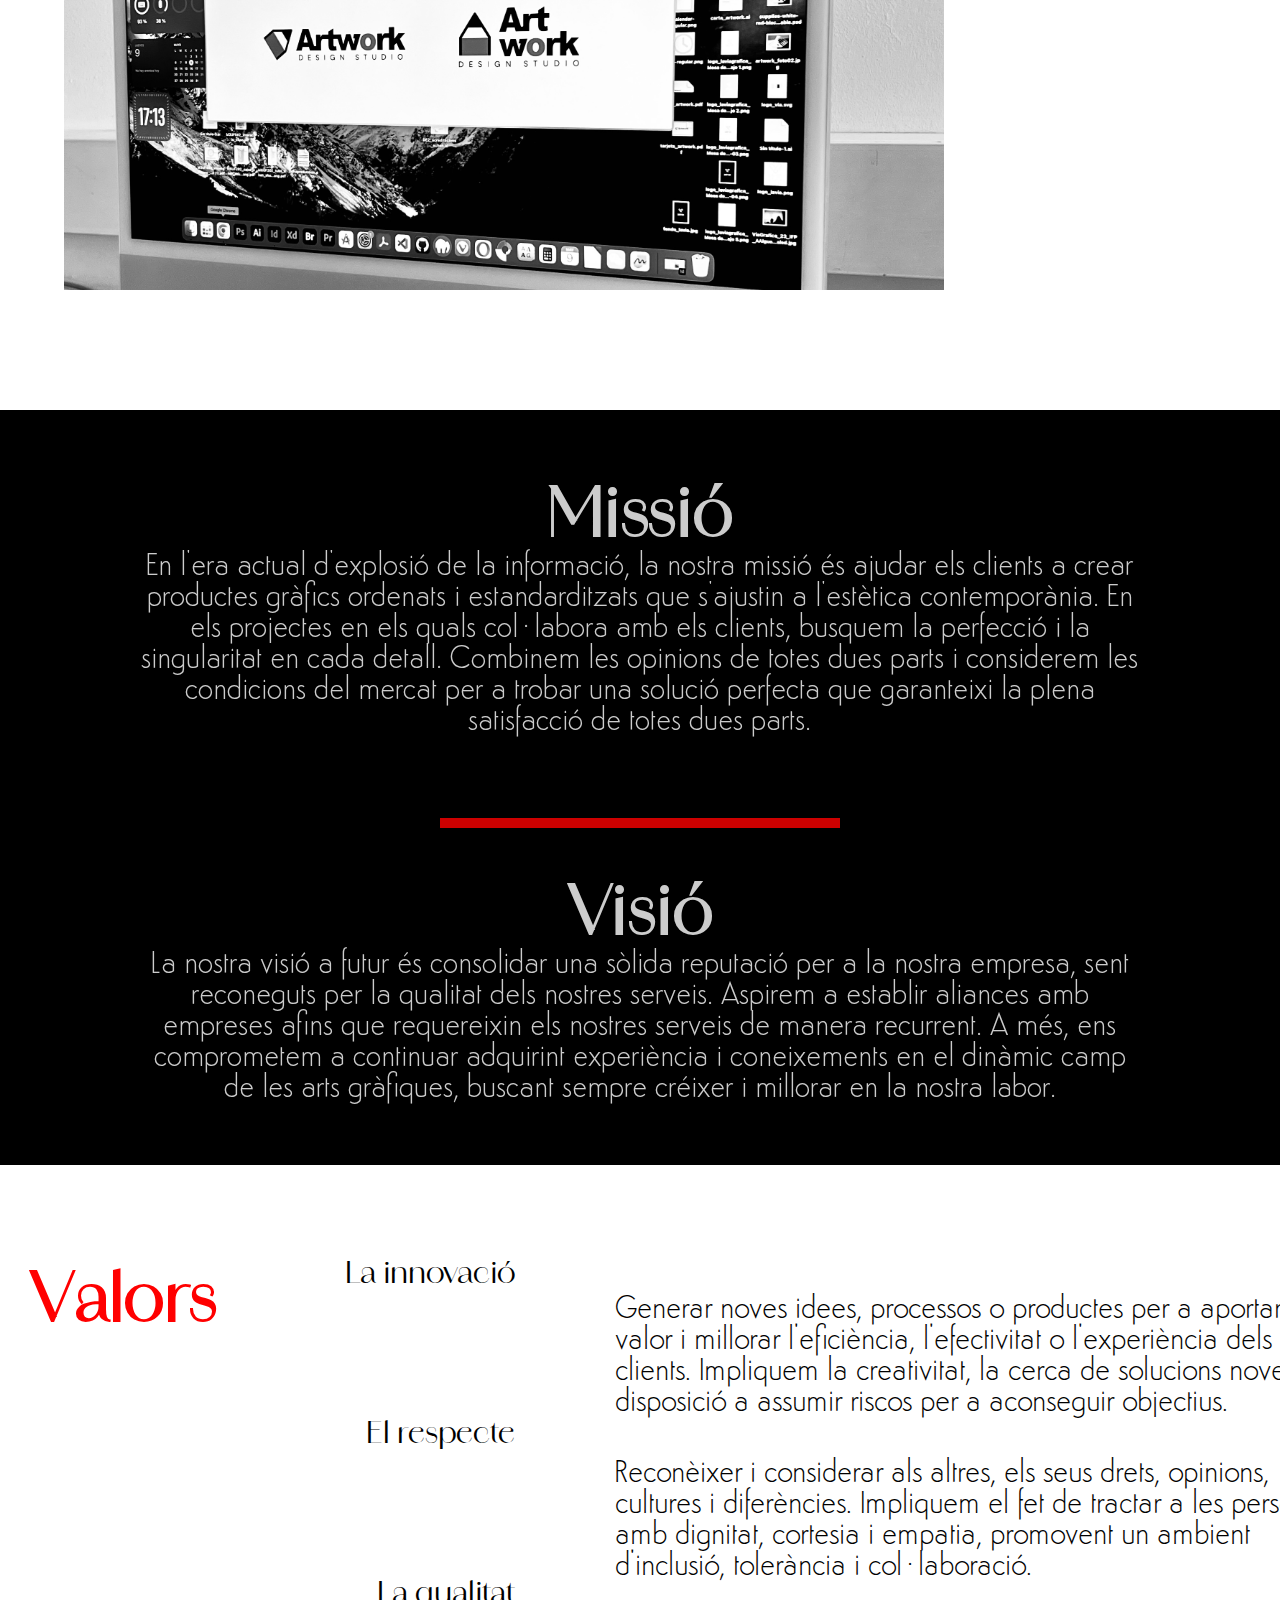
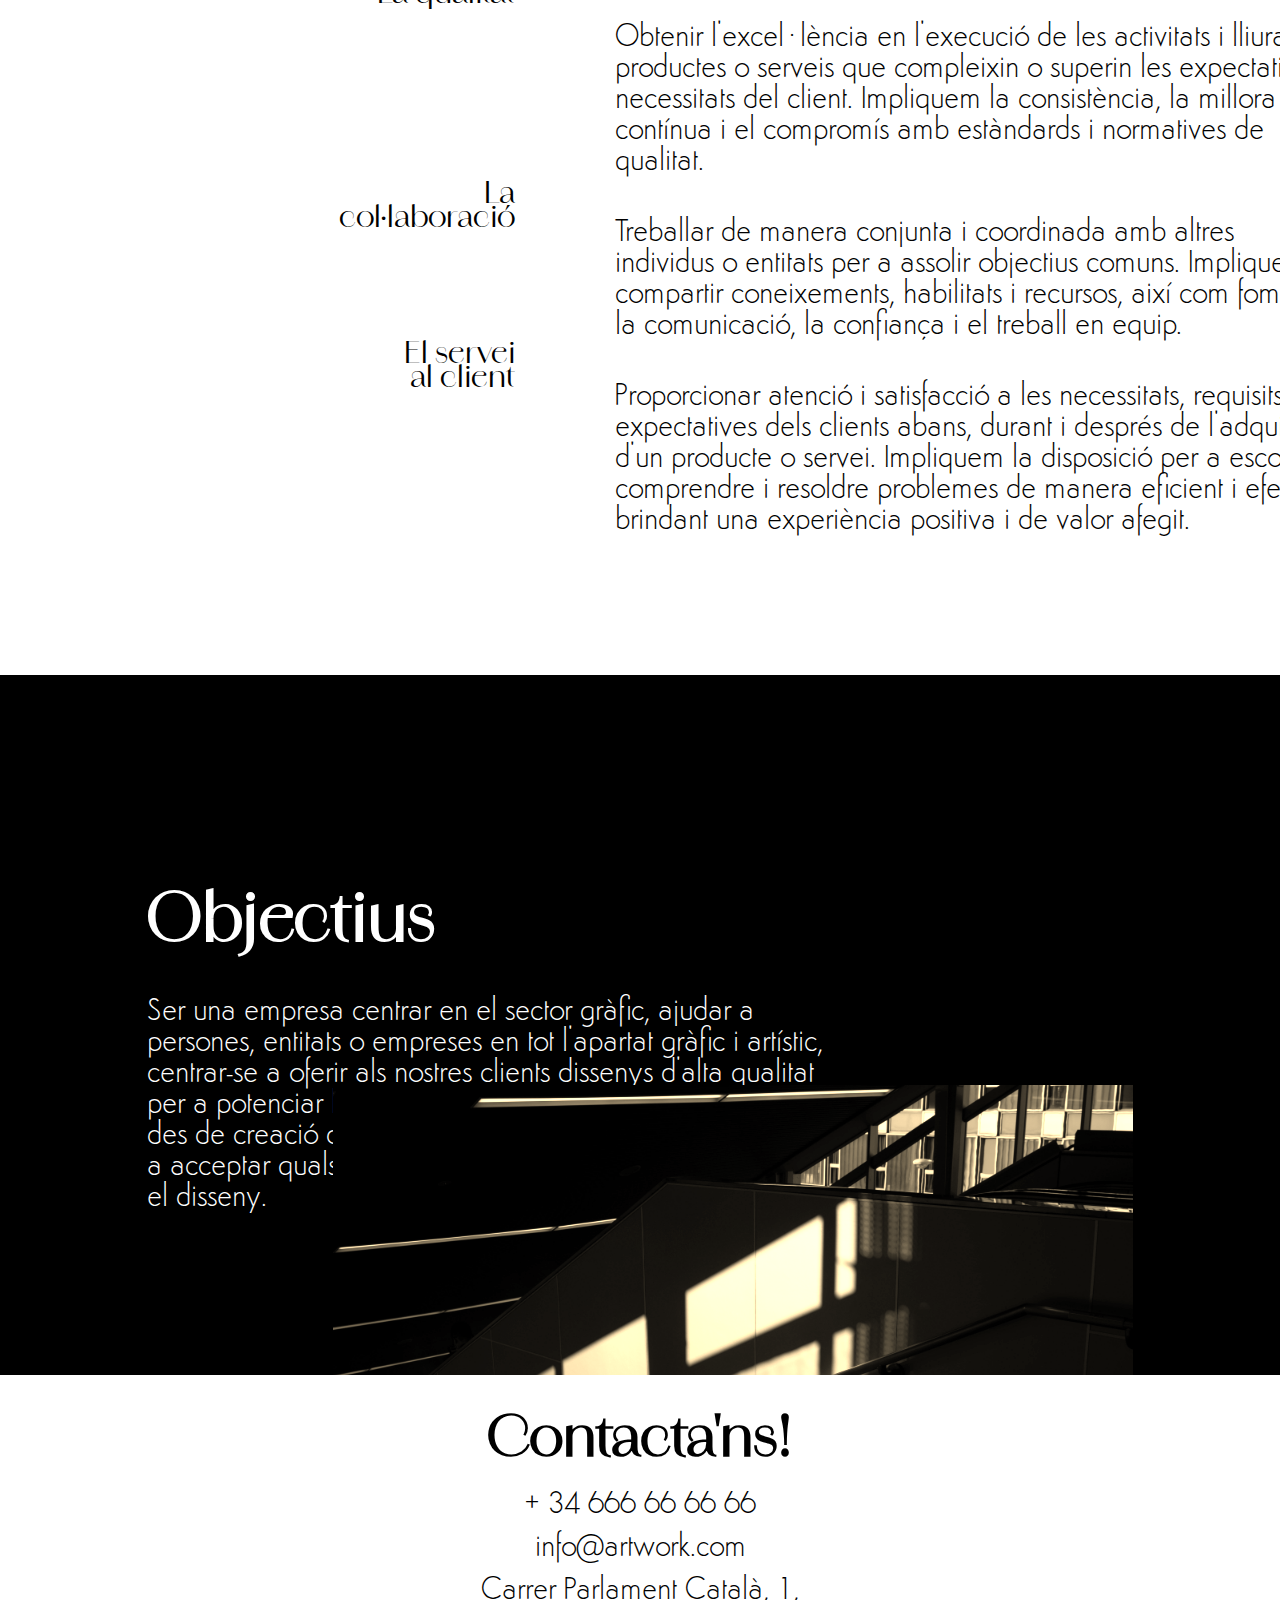
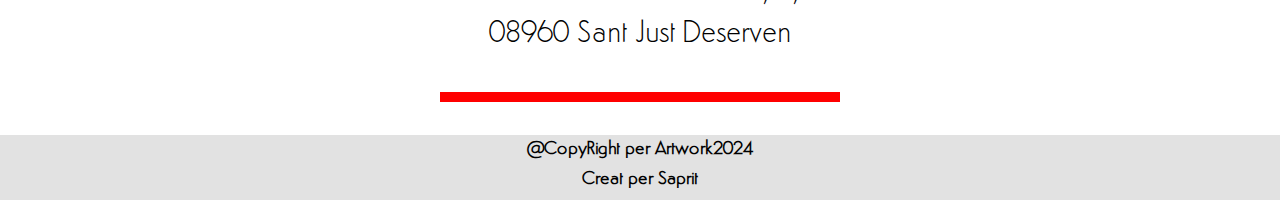
==== commit ff2f45b7: "Add files via upload" ====
--- a/index.html
+++ b/index.html
@@ -55,12 +55,12 @@
      <!-- Qui som? --> 
     <div id="nostres"> 
         <div class="nostres_caixa">
-        <div class="nostres imatge"></div>
-        <div class="nostres text">
-                <h1>Qui som?</h1>
-                <p>ArtWork, empresa d'arts gràfiques. Som dissenyadors experts en arts gràfiques. Oferim solucions professionals d'arts gràfiques per crear productes gràfiques visualment agradables i funcionals per a les persones.</p>
-        </div>  
-    </div>   
+            <div class="nostres imatge"></div>
+            <div class="nostres text">
+                    <h1>Qui som?</h1>
+                    <p>ArtWork, empresa d'arts gràfiques. Som dissenyadors experts en arts gràfiques. Oferim solucions professionals d'arts gràfiques per crear productes gràfiques visualment agradables i funcionals per a les persones.</p>
+            </div>  
+        </div>   
     </div>
 
      <!-- Missió i Visió --> 
--- a/css/estils.css
+++ b/css/estils.css
@@ -4,6 +4,9 @@
   position: relative;
   font-family: 'Gill Sans', 'Gill Sans MT', Calibri, 'Trebuchet MS', sans-serif;
 }
+
+
+
 
 @font-face {
   font-family: Arboria;
@@ -174,7 +177,7 @@
 /*Missió i Visió*/
 #mission{
   width: 100%;
-  height: 800px;
+  height: ;
   background-color: black;
   background-image: url(../img/people.jpg);
   background-size: cover;
@@ -184,7 +187,7 @@
 
 .mission.text{
   width: 100%;
-  height: 800px;
+  height: ;
   background-color: black;
   filter: opacity(80%);
   margin: 0 auto;
@@ -780,7 +783,7 @@
   /*Missió i Visió*/
   #mission{
     width: 100%;
-    height: 570px;
+    height: ;
     background-color: black;
     background-image: url(../img/people.jpg);
     background-size: cover;
@@ -790,7 +793,7 @@
   
   .mission.text{
     width: 100%;
-    height: 570px;
+    height: ;
     background-color: black;
     filter: opacity(80%);
     margin: 0 auto;
@@ -1417,7 +1420,6 @@
 
 /*Qui som?*/
 #nostres{
-  width: 100%;
   height: 580px;
   background-color: ;
   overflow: hidden;
@@ -1468,7 +1470,7 @@
 /*Missió i Visió*/
 #mission{
   width: 100%;
-  height: 470px;
+
   background-color: black;
   background-image: url(../img/people.jpg);
   background-size: cover;
@@ -1478,7 +1480,7 @@
 
 .mission.text{
   width: 100%;
-  height: 470px;
+  height: ;
   background-color: black;
   filter: opacity(80%);
   margin: 0 auto; 
@@ -1557,6 +1559,7 @@
 .sub{
   font-size: 17px;
   font-family: Amandine;
+
 }
 
 .sub.segon{
@@ -1914,9 +1917,14 @@
 
 }
 
-
-
-
-
-
-
+.sub {
+  text-align: right;
+  line-height: 1.5rem;
+}
+
+
+
+
+
+
+
